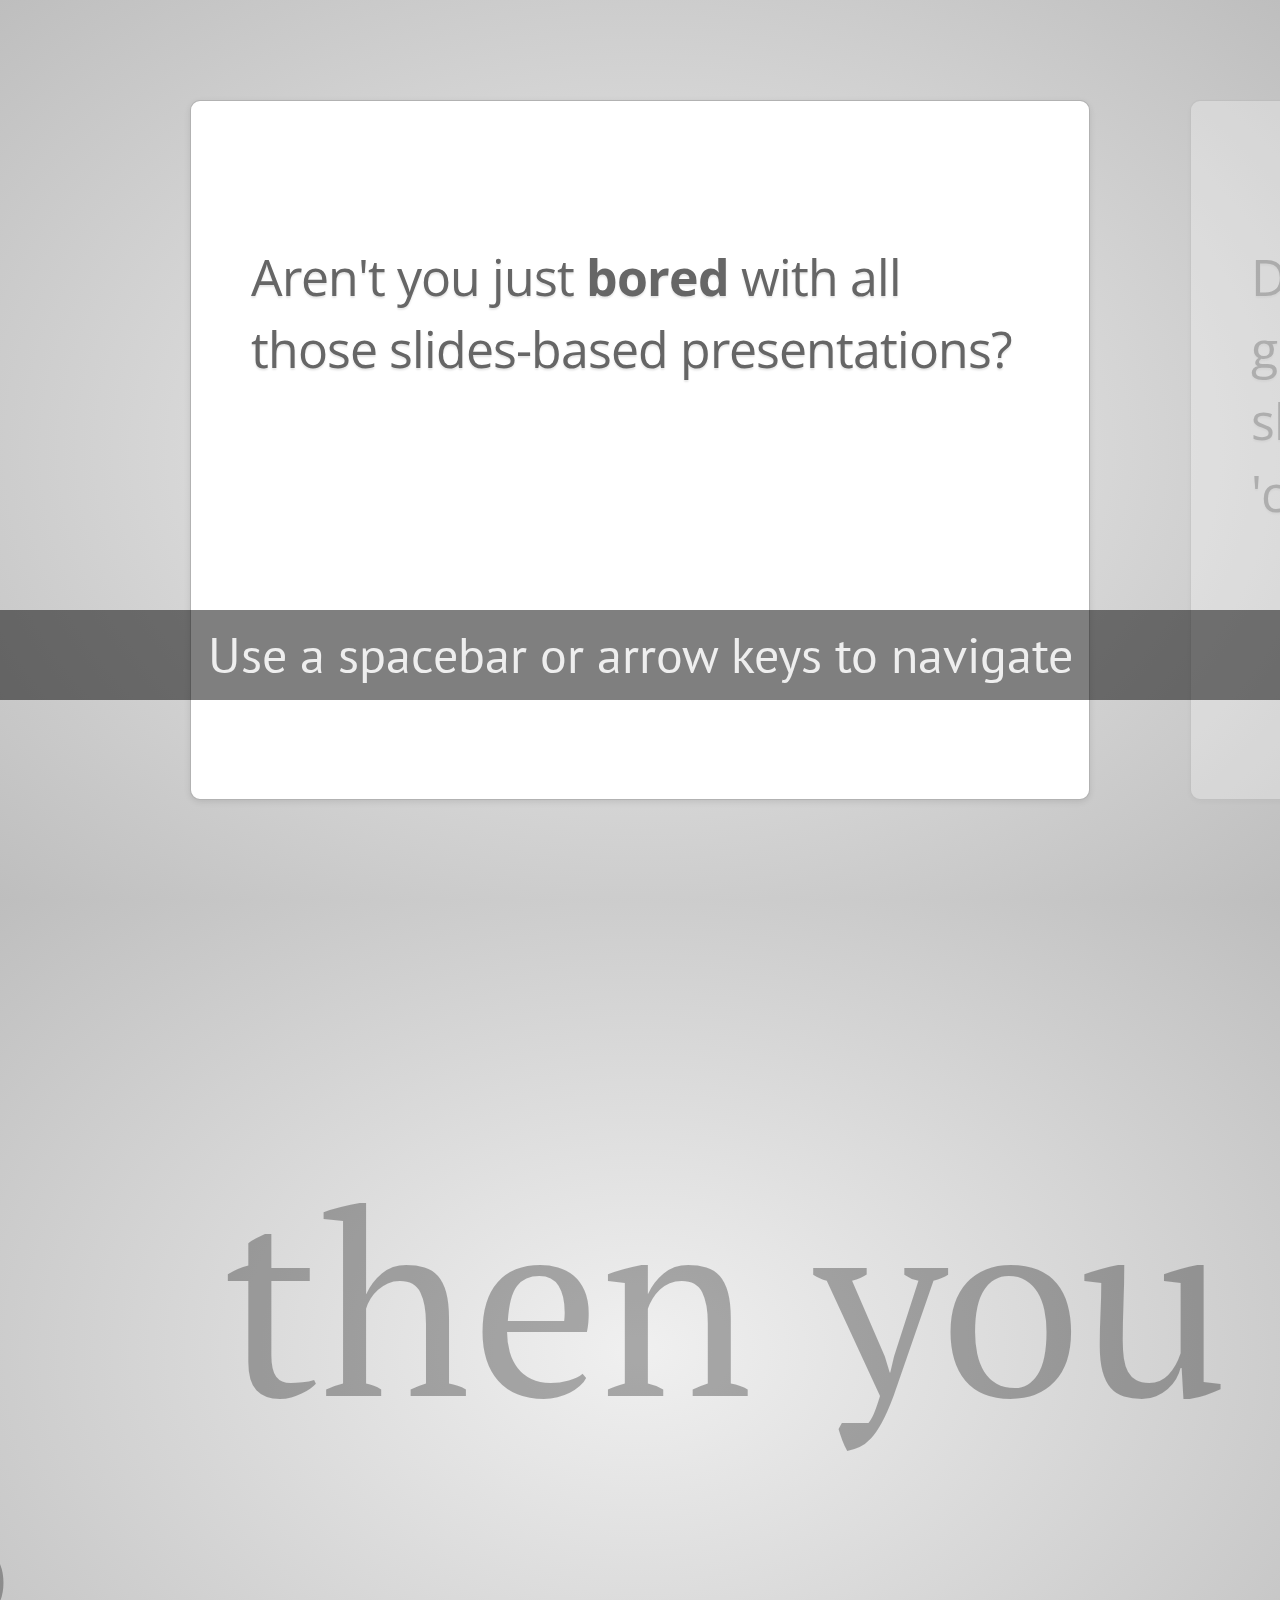
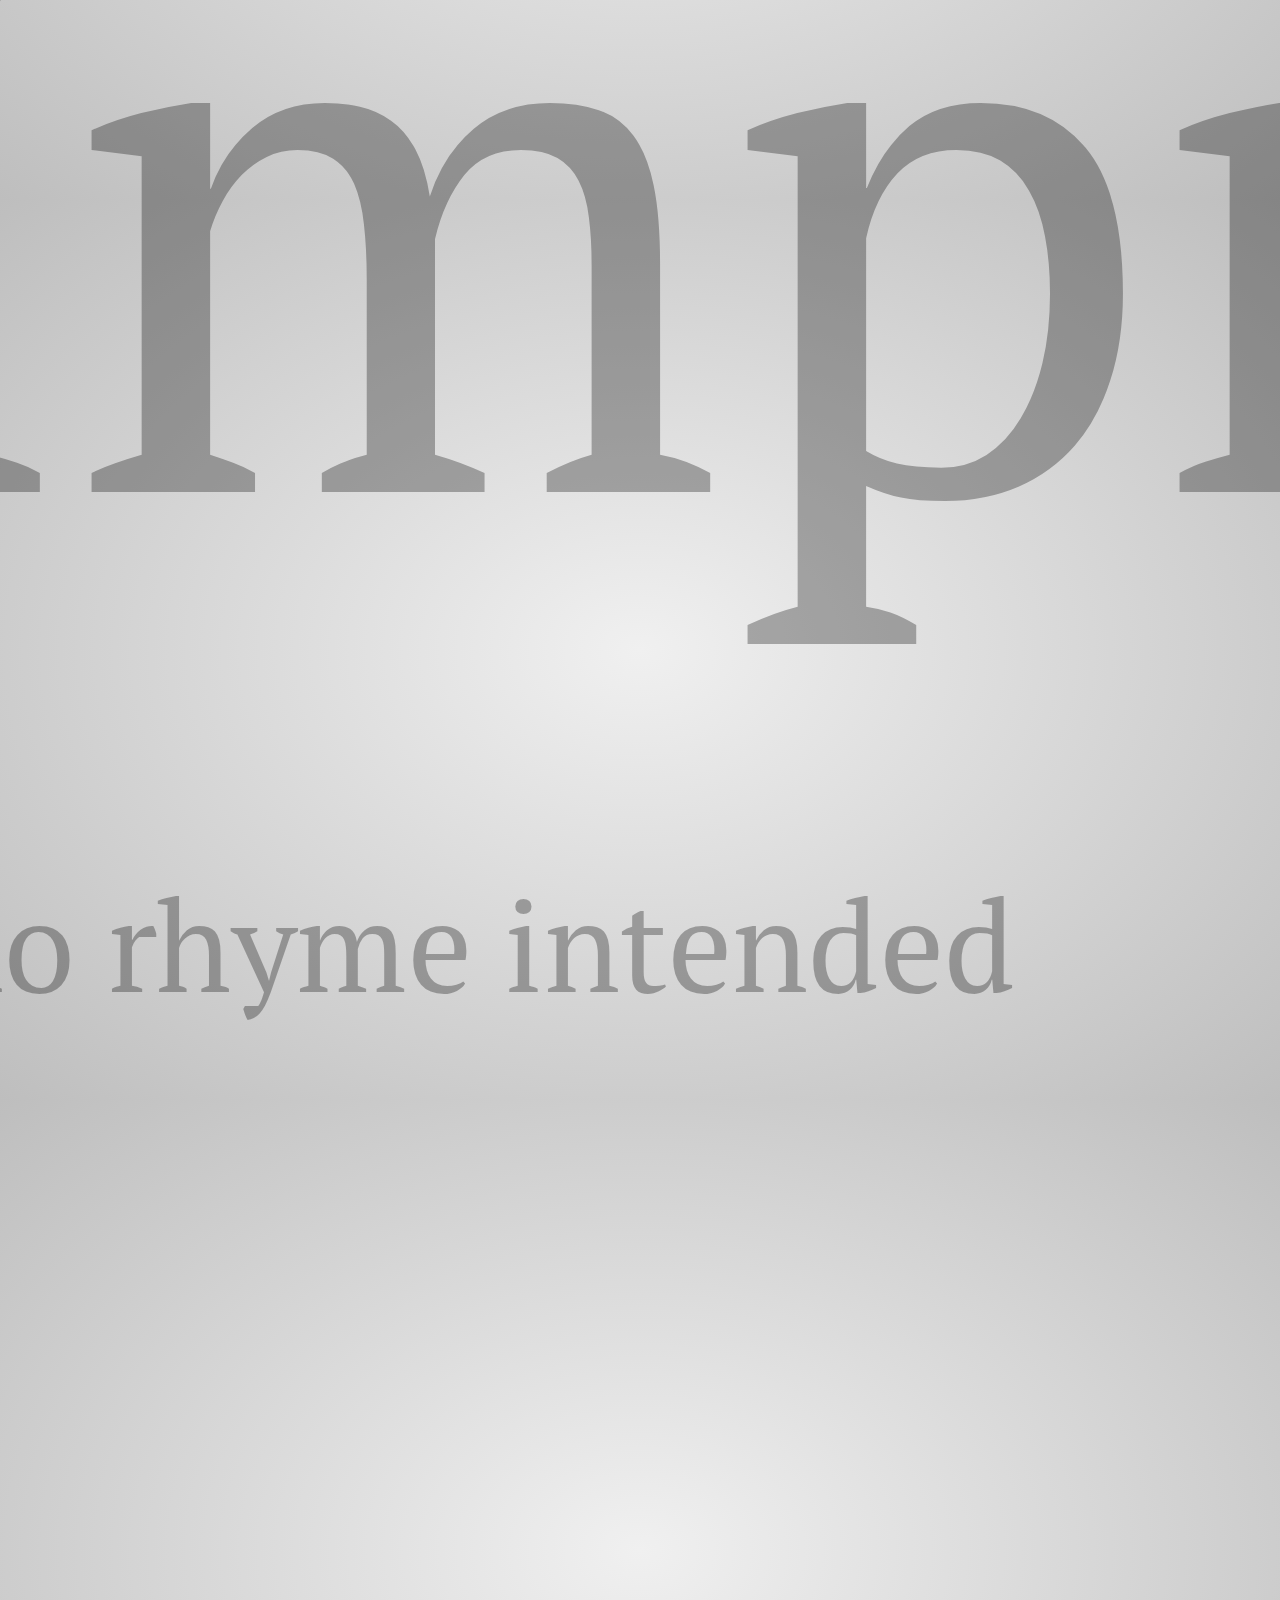
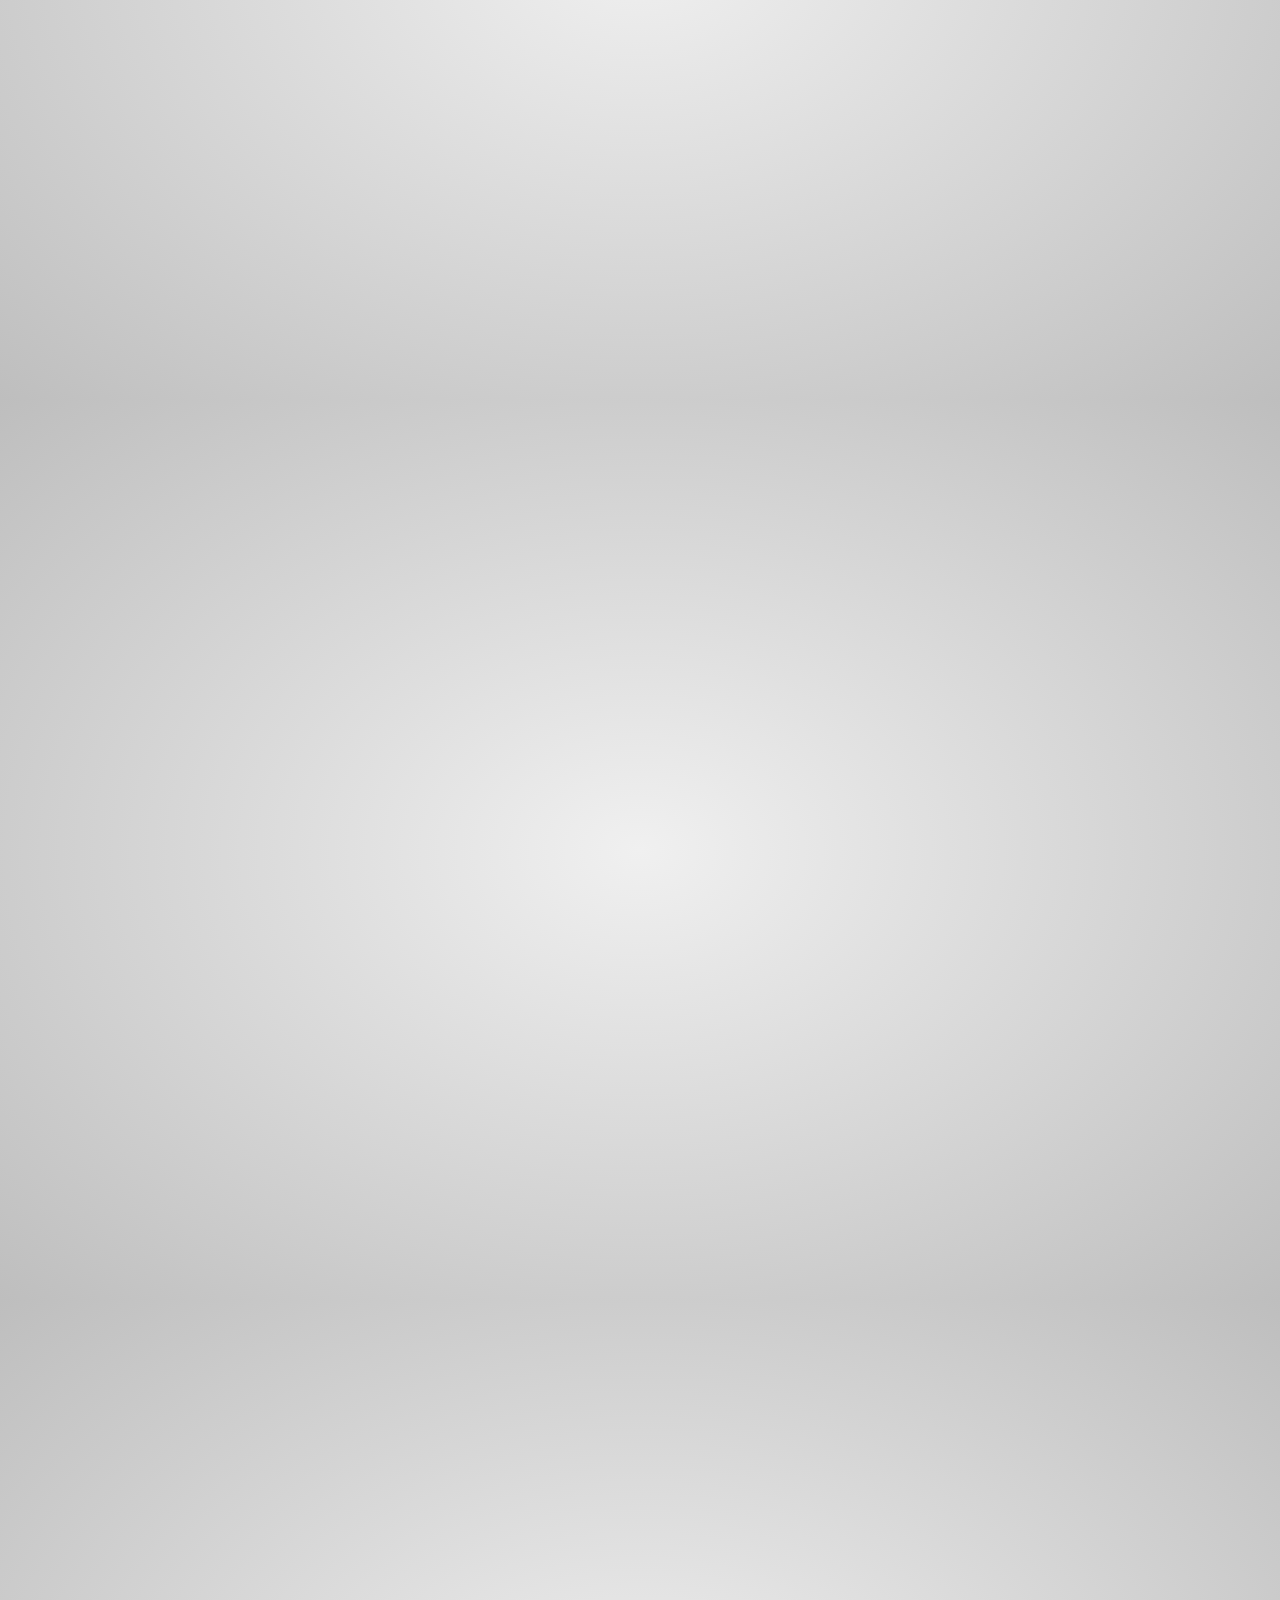
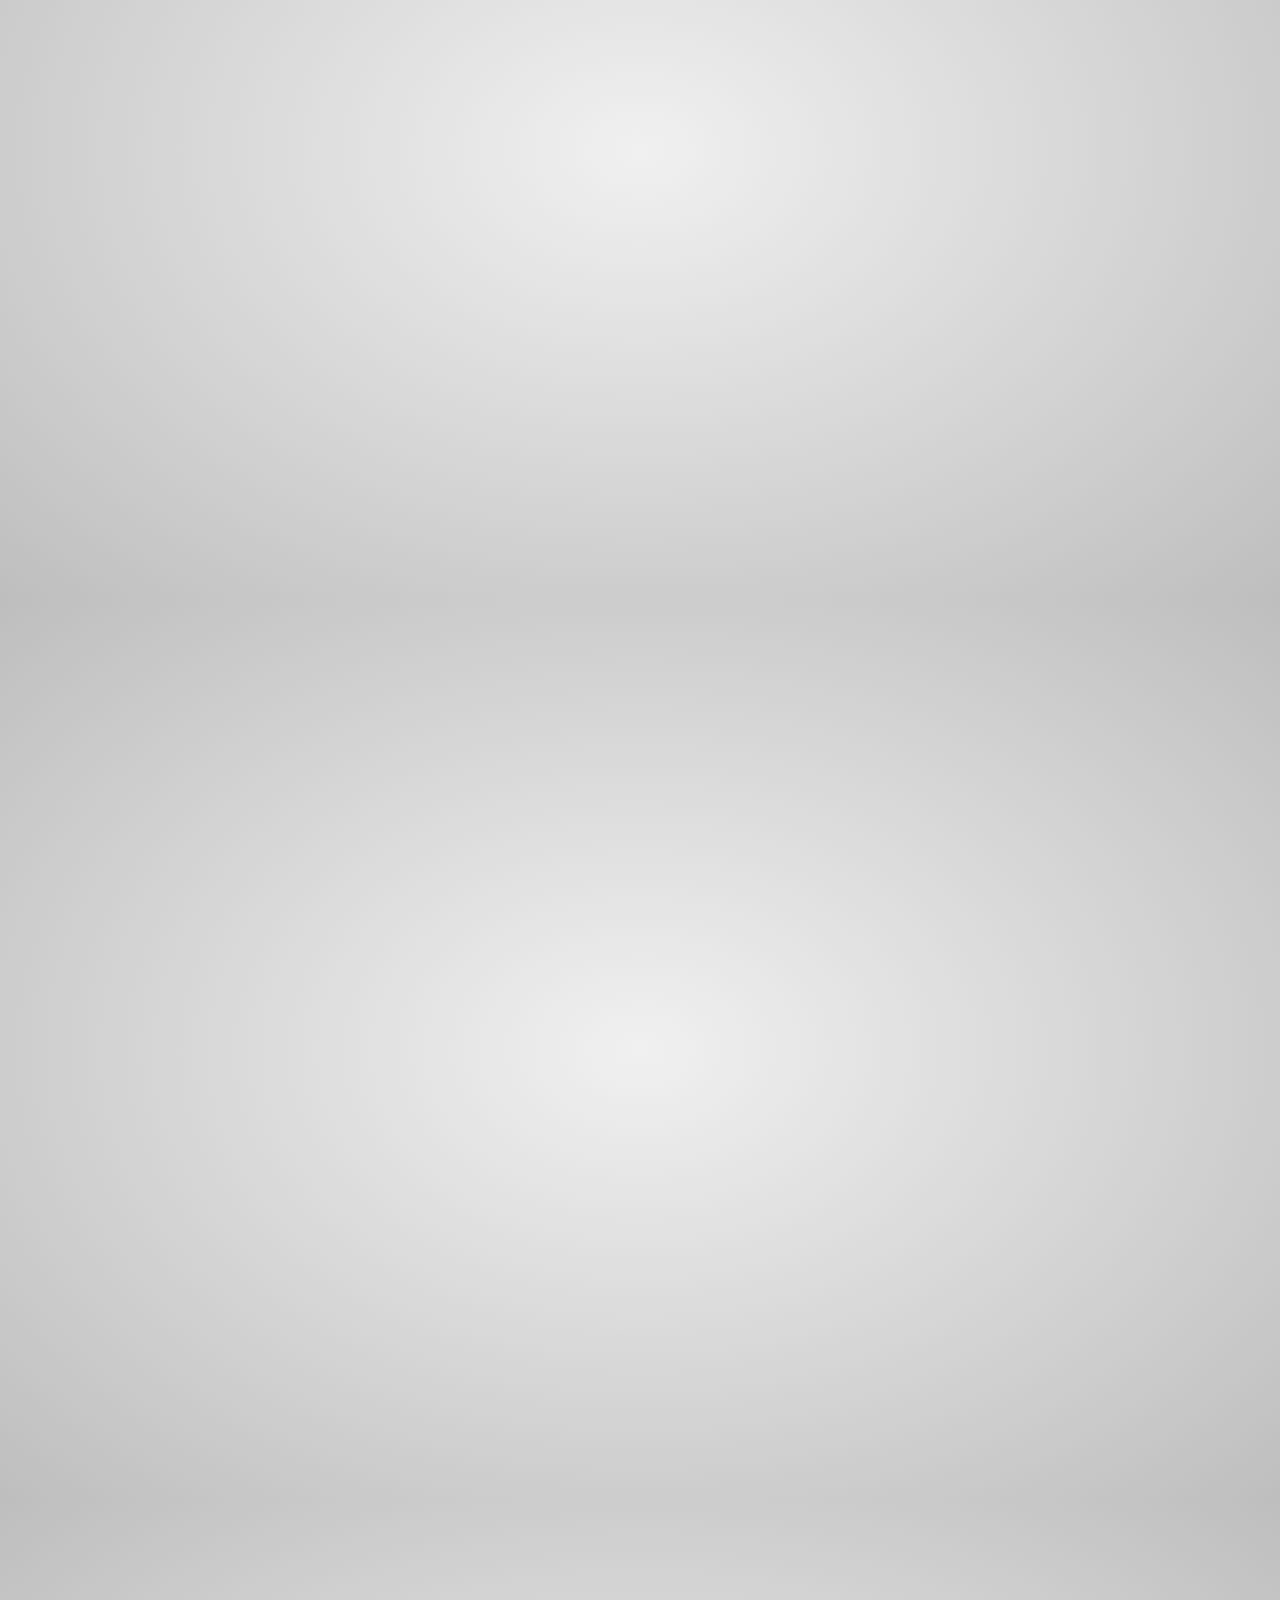
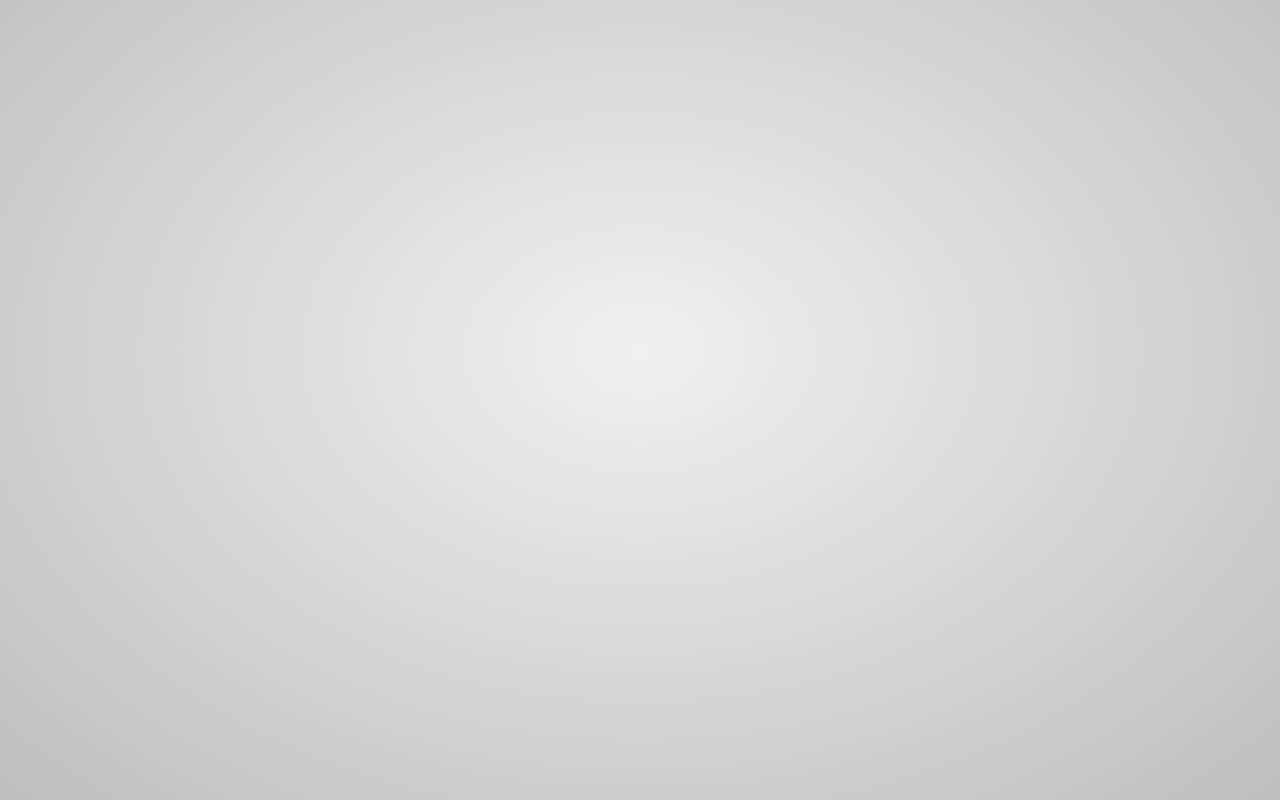
==== public/index.html @ 75410db6 "initial commit - individual projects completed and semi-identical" ====
<!DOCTYPE html>

<!--

    Welcome to the light side of the source, young padawan.

    One step closer to learn something interesting you are...

                               ____                  
                            _.' :  `._               
                        .-.'`.  ;   .'`.-.           
               __      / : ___\ ;  /___ ; \      __  
             ,'_ ""--.:__;".-.";: :".-.":__;.--"" _`,
             :' `.t""--.. '<@.`;_  ',@:` ..--""j.' `;
                  `:-.._J '-.-'L__ `-- ' L_..-;'     
                    "-.__ ;  .-"  "-.  : __.-"       
                        L ' /.------.\ ' J           
                         "-.   "--"   .-"            
                        __.l"-:_JL_;-";.__           
                     .-j/'.;  ;""""  / .'\"-.        
                   .' /:`. "-.:     .-" .';  `.      
                .-"  / ;  "-. "-..-" .-"  :    "-.   
             .+"-.  : :      "-.__.-"      ;-._   \  
             ; \  `.; ;                    : : "+. ; 
             :  ;   ; ;                    : ;  : \: 
             ;  :   ; :                    ;:   ;  : 
            : \  ;  :  ;                  : ;  /  :: 
            ;  ; :   ; :                  ;   :   ;: 
            :  :  ;  :  ;                : :  ;  : ; 
            ;\    :   ; :                ; ;     ; ; 
            : `."-;   :  ;              :  ;    /  ; 
             ;    -:   ; :              ;  : .-"   : 
             :\     \  :  ;            : \.-"      : 
              ;`.    \  ; :            ;.'_..--  / ; 
              :  "-.  "-:  ;          :/."      .'  :
               \         \ :          ;/  __        :
                \       .-`.\        /t-""  ":-+.   :
                 `.  .-"    `l    __/ /`. :  ; ; \  ;
                   \   .-" .-"-.-"  .' .'j \  /   ;/ 
                    \ / .-"   /.     .'.' ;_:'    ;  
                     :-""-.`./-.'     /    `.___.'   
                           \ `t  ._  /               
                            "-.t-._:'                

-->

<!--
    
    So you'd like to know how to use impress.js?
    
    You've made the first, very important step -- you're reading the source code.
    And that's how impress.js presentations are built -- with HTML and CSS code.
    
    Believe me, you need quite decent HTML and CSS skills to be able to use impress.js effectively.
    And what is even more important, you need to be a designer, too, because there are no default
    styles for impress.js presentations, there is no default or automatic layout for them.
    
    You need to design and build it by hand.
    
    So...
    
    Would you still like to know how to use impress.js?
    
-->

<html lang="en">
<head>
    <meta charset="utf-8" />
    <meta name="viewport" content="width=1024" />
    <meta name="apple-mobile-web-app-capable" content="yes" />
    <title>impress.js | presentation tool based on the power of CSS3 transforms and transitions in modern browsers | by Bartek Szopka @bartaz</title>
    
    <meta name="description" content="impress.js is a presentation tool based on the power of CSS3 transforms and transitions in modern browsers and inspired by the idea behind prezi.com." />
    <meta name="author" content="Bartek Szopka" />

    <link href="http://fonts.googleapis.com/css?family=Open+Sans:regular,semibold,italic,italicsemibold|PT+Sans:400,700,400italic,700italic|PT+Serif:400,700,400italic,700italic" rel="stylesheet" />

    <!--
        
        Impress.js doesn't depend on any external stylesheet. Script adds all styles it needs for
        presentation to work.
        
        This style below contains styles only for demo presentation. Browse it to see how impress.js
        classes are used to style presentation steps, or how to apply fallback styles, but I don't want
        you to use them directly in your presentation.
        
        Be creative, build your own. We don't really want all impress.js presentations to look the same,
        do we?
        
        When creating your own presentation get rid of this file. Start from scratch, it's fun!
        
    -->
    <link href="css/impress-demo.css" rel="stylesheet" />
    
    <link rel="shortcut icon" href="favicon.png" />
    <link rel="apple-touch-icon" href="apple-touch-icon.png" />
</head>

<!--
    
    Body element is used by impress.js to set some useful class names, that will allow you to detect
    the support and state of the presentation in CSS or other scripts.
    
    First very useful class name is `impress-not-supported`. This class means, that browser doesn't
    support features required by impress.js, so you should apply some fallback styles in your CSS.
    It's not necessary to add it manually on this element. If the script detects that browser is not
    good enough it will add this class, but keeping it in HTML means that users without JavaScript
    will also get fallback styles.
    
    When impress.js script detects that browser supports all required features, this class name will
    be removed.
    
    The class name on body element also depends on currently active presentation step. More details about
    it can be found later, when `hint` element is being described.
    
-->
<body class="impress-not-supported">

<!--
    For example this fallback message is only visible when there is `impress-not-supported` class on body.
-->
<div class="fallback-message">
    <p>Your browser <b>doesn't support the features required</b> by impress.js, so you are presented with a simplified version of this presentation.</p>
    <p>For the best experience please use the latest <b>Chrome</b>, <b>Safari</b> or <b>Firefox</b> browser.</p>
</div>

<!--
    
    Now that's the core element used by impress.js.
    
    That's the wrapper for your presentation steps. In this element all the impress.js magic happens.
    It doesn't have to be a `<div>`. Only `id` is important here as that's how the script find it.
    
    You probably won't need it now, but there are some configuration options that can be set on this element.
    
    To change the duration of the transition between slides use `data-transition-duration="2000"` giving it
    a number of ms. It defaults to 1000 (1s).
    
    You can also control the perspective with `data-perspective="500"` giving it a number of pixels.
    It defaults to 1000. You can set it to 0 if you don't want any 3D effects.
    If you are willing to change this value make sure you understand how CSS perspective works:
    https://developer.mozilla.org/en/CSS/perspective
    
    But as I said, you won't need it for now, so don't worry - there are some simple but interesing things
    right around the corner of this tag ;)
    
-->
<div id="impress">

    <!--
        
        Here is where interesting thing start to happen.
        
        Each step of the presentation should be an element inside the `#impress` with a class name
        of `step`. These step elements are positioned, rotated and scaled by impress.js, and
        the 'camera' shows them on each step of the presentation.
        
        Positioning information is passed through data attributes.
        
        In the example below we only specify x and y position of the step element with `data-x="-1000"`
        and `data-y="-1500` attributes. This means that **the center** of the element (yes, the center)
        will be positioned in point x = -1000px and y = -1500px of the presentation 'canvas'.
        
        It will not be rotated or scaled.
        
    -->
    <div id="bored" class="step slide" data-x="-1000" data-y="-1500">
        <q>Aren't you just <b>bored</b> with all those slides-based presentations?</q>
    </div>

    <!--
        
        The `id` attribute of the step element is used to identify it in the URL, but it's optional.
        If it is not defined, it will get a default value of `step-N` where N is a number of slide.
        
        So in the example below it'll be `step-2`.
        
        The hash part of the url when this step is active will be `#/step-2`.
        
        You can also use `#step-2` in a link, to point directly to this particular step.
        
        Please note, that while `#/step-2` (with slash) would also work in a link it's not recommended.
        Using classic `id`-based links like `#step-2` makes these links usable also in fallback mode.
        
    -->
    <div class="step slide" data-x="0" data-y="-1500">
        <q>Don't you think that presentations given <strong>in modern browsers</strong> shouldn't <strong>copy the limits</strong> of 'classic' slide decks?</q>
    </div>

    <div class="step slide" data-x="1000" data-y="-1500">
        <q>Would you like to <strong>impress your audience</strong> with <strong>stunning visualization</strong> of your talk?</q>
    </div>

    <!--
        
        This is an example of step element being scaled.
        
        Again, we use a `data-` attribute, this time it's `data-scale="4"`, so it means that this
        element will be 4 times larger than the others.
        From presentation and transitions point of view it means, that it will have to be scaled
        down (4 times) to make it back to it's correct size.
        
    -->
    <div id="title" class="step" data-x="0" data-y="0" data-scale="4">
        <span class="try">then you should try</span>
        <h1>impress.js<sup>*</sup></h1>
        <span class="footnote"><sup>*</sup> no rhyme intended</span>
    </div>

    <!--
        
        This element introduces rotation.
        
        Notation shouldn't be a surprise. We use `data-rotate="90"` attribute, meaning that this
        element should be rotated by 90 degrees clockwise.
        
    -->
    <div id="its" class="step" data-x="850" data-y="3000" data-rotate="90" data-scale="5">
        <p>It's a <strong>presentation tool</strong> <br/>
        inspired by the idea behind <a href="http://prezi.com">prezi.com</a> <br/>
        and based on the <strong>power of CSS3 transforms and transitions</strong> in modern browsers.</p>
    </div>

    <div id="big" class="step" data-x="3500" data-y="2100" data-rotate="180" data-scale="6">
        <p>visualize your <b>big</b> <span class="thoughts">thoughts</span></p>
    </div>

    <!--
        
        And now it gets really exiting! We move into third dimension!
        
        Along with `data-x` and `data-y`, you can define the position on third (Z) axis, with
        `data-z`. In the example below we use `data-z="-3000"` meaning that element should be
        positioned far away from us (by 3000px).
        
    -->
    <div id="tiny" class="step" data-x="2825" data-y="2325" data-z="-3000" data-rotate="300" data-scale="1">
        <p>and <b>tiny</b> ideas</p>
    </div>

    <!--
        
        This step here doesn't introduce anything new when it comes to data attributes, but you
        should notice in the demo that some words of this text are being animated.
        It's a very basic CSS transition that is applied to the elements when this step element is
        reached.
        
        At the very beginning of the presentation all step elements are given the class of `future`.
        It means that they haven't been visited yet.
        
        When the presentation moves to given step `future` is changed to `present` class name.
        That's how animation on this step works - text moves when the step has `present` class.
        
        Finally when the step is left the `present` class is removed from the element and `past`
        class is added.
        
        So basically every step element has one of three classes: `future`, `present` and `past`.
        Only one current step has the `present` class.
        
    -->
    <div id="ing" class="step" data-x="3500" data-y="-850" data-rotate="270" data-scale="6">
        <p>by <b class="positioning">positioning</b>, <b class="rotating">rotating</b> and <b class="scaling">scaling</b> them on an infinite canvas</p>
    </div>

    <div id="imagination" class="step" data-x="6700" data-y="-300" data-scale="6">
        <p>the only <b>limit</b> is your <b class="imagination">imagination</b></p>
    </div>

    <div id="source" class="step" data-x="6300" data-y="2000" data-rotate="20" data-scale="4">
        <p>want to know more?</p>
        <q><a href="http://github.com/bartaz/impress.js">use the source</a>, Luke!</q>
    </div>

    <div id="one-more-thing" class="step" data-x="6000" data-y="4000" data-scale="2">
        <p>one more thing...</p>
    </div>

    <!--
        
        And the last one shows full power and flexibility of impress.js.
        
        You can not only position element in 3D, but also rotate it around any axis.
        So this one here will get rotated by -40 degrees (40 degrees anticlockwise) around X axis and
        10 degrees (clockwise) around Y axis.
        
        You can of course rotate it around Z axis with `data-rotate-z` - it has exactly the same effect
        as `data-rotate` (these two are basically aliases).
        
    -->
    <div id="its-in-3d" class="step" data-x="6200" data-y="4300" data-z="-100" data-rotate-x="-40" data-rotate-y="10" data-scale="2">
        <p><span class="have">have</span> <span class="you">you</span> <span class="noticed">noticed</span> <span class="its">it's</span> <span class="in">in</span> <b>3D<sup>*</sup></b>?</p>
        <span class="footnote">* beat that, prezi ;)</span>
    </div>

    <!--
        
        So to make a summary of all the possible attributes used to position presentation steps, we have:
        
        * `data-x`, `data-y`, `data-z` -- they define the position of **the center** of step element on
            the canvas in pixels; their default value is 0;
        * `data-rotate-x`, `data-rotate-y`, 'data-rotate-z`, `data-rotate` -- they define the rotation of
            the element around given axis in degrees; their default value is 0; `data-rotate` and `data-rotate-z`
            are exactly the same;
        * `data-scale` -- defines the scale of step element; default value is 1
        
        These values are used by impress.js in CSS transformation functions, so for more information consult
        CSS transfrom docs: https://developer.mozilla.org/en/CSS/transform
        
    -->
    <div id="overview" class="step" data-x="3000" data-y="1500" data-scale="10">
    </div>

</div>

<!--
    
    Hint is not related to impress.js in any way.
    
    But it can show you how to use impress.js features in creative way.
    
    When the presentation step is shown (selected) its element gets the class of "active" and the body element
    gets the class based on active step id `impress-on-ID` (where ID is the step's id)... It may not be
    so clear because of all these "ids" in previous sentence, so for example when the first step (the one with
    the id of `bored`) is active, body element gets a class of `impress-on-bored`.
    
    This class is used by this hint below. Check CSS file to see how it's shown with delayed CSS animation when
    the first step of presentation is visible for a couple of seconds.
    
    ...
    
    And when it comes to this piece of JavaScript below ... kids, don't do this at home ;)
    It's just a quick and dirty workaround to get different hint text for touch devices.
    In a real world it should be at least placed in separate JS file ... and the touch content should be
    probably just hidden somewhere in HTML - not hard-coded in the script.
    
    Just sayin' ;)
    
-->
<div class="hint">
    <p>Use a spacebar or arrow keys to navigate</p>
</div>
<script>
if ("ontouchstart" in document.documentElement) { 
    document.querySelector(".hint").innerHTML = "<p>Tap on the left or right to navigate</p>";
}
</script>

<!--
    
    Last, but not least.
    
    To make all described above really work, you need to include impress.js in the page.
    I strongly encourage to minify it first.
    
    In here I just include full source of the script to make it more readable.
    
    You also need to call a `impress().init()` function to initialize impress.js presentation.
    And you should do it in the end of your document. Not only because it's a good practice, but also
    because it should be done when the whole document is ready.
    Of course you can wrap it in any kind of "DOM ready" event, but I was too lazy to do so ;)
    
-->
<script src="js/impress.js"></script>
<script>impress().init();</script>

<!--
    
    The `impress()` function also gives you access to the API that controls the presentation.
    
    Just store the result of the call:
    
        var api = impress();
    
    and you will get three functions you can call:
    
        `api.init()` - initializes the presentation,
        `api.next()` - moves to next step of the presentation,
        `api.prev()` - moves to previous step of the presentation,
        `api.goto( idx | id | element, [duration] )` - moves the presentation to the step given by its index number
                id or the DOM element; second parameter can be used to define duration of the transition in ms,
                but it's optional - if not provided default transition duration for the presentation will be used.
    
    You can also simply call `impress()` again to get the API, so `impress().next()` is also allowed.
    Don't worry, it wont initialize the presentation again.
    
    For some example uses of this API check the last part of the source of impress.js where the API
    is used in event handlers.
    
-->

</body>
</html>

<!--
    
    Now you know more or less everything you need to build your first impress.js presentation, but before
    you start...
    
    Oh, you've already cloned the code from GitHub?
    
    You have it open in text editor?
    
    Stop right there!
    
    That's not how you create awesome presentations. This is only a code. Implementation of the idea that
    first needs to grow in your mind.
    
    So if you want to build great presentation take a pencil and piece of paper. And turn off the computer.
    
    Sketch, draw and write. Brainstorm your ideas on a paper. Try to build a mind-map of what you'd like
    to present. It will get you closer and closer to the layout you'll build later with impress.js.
    
    Get back to the code only when you have your presentation ready on a paper. It doesn't make sense to do
    it earlier, because you'll only waste your time fighting with positioning of useless points.
    
    If you think I'm crazy, please put your hands on a book called "Presentation Zen". It's all about 
    creating awesome and engaging presentations.
    
    Think about it. 'Cause impress.js may not help you, if you have nothing interesting to say.
    
-->

<!--
    
    Are you still reading this?
    
    For real?
    
    I'm impressed! Feel free to let me know that you got that far (I'm @bartaz on Twitter), 'cause I'd like
    to congratulate you personally :)
    
    But you don't have to do it now. Take my advice and take some time off. Make yourself a cup of coffee, tea,
    or anything you like to drink. And raise a glass for me ;)
    
    Cheers!
    
-->
---- public/css/impress-demo.css ----
/*
    So you like the style of impress.js demo?
    Or maybe you are just curious how it was done?
    
    You couldn't find a better place to find out!
    
    Welcome to the stylesheet impress.js demo presentation.
    
    Please remember that it is not meant to be a part of impress.js and is
    not required by impress.js.
    I expect that anyone creating a presentation for impress.js would create
    their own set of styles.
    
    But feel free to read through it and learn how to get the most of what
    impress.js provides.
    
    And let me be your guide.
    
    Shall we begin?
*/


/* 
    We start with a good ol' reset.
    That's the one by Eric Meyer http://meyerweb.com/eric/tools/css/reset/ 
    
    You can probably argue if it is needed here, or not, but for sure it
    doesn't do any harm and gives us a fresh start.
*/

html, body, div, span, applet, object, iframe,
h1, h2, h3, h4, h5, h6, p, blockquote, pre,
a, abbr, acronym, address, big, cite, code,
del, dfn, em, img, ins, kbd, q, s, samp,
small, strike, strong, sub, sup, tt, var,
b, u, i, center,
dl, dt, dd, ol, ul, li,
fieldset, form, label, legend,
table, caption, tbody, tfoot, thead, tr, th, td,
article, aside, canvas, details, embed, 
figure, figcaption, footer, header, hgroup, 
menu, nav, output, ruby, section, summary,
time, mark, audio, video {
    margin: 0;
    padding: 0;
    border: 0;
    font-size: 100%;
    font: inherit;
    vertical-align: baseline;
}

/* HTML5 display-role reset for older browsers */
article, aside, details, figcaption, figure, 
footer, header, hgroup, menu, nav, section {
    display: block;
}
body {
    line-height: 1;
}
ol, ul {
    list-style: none;
}
blockquote, q {
    quotes: none;
}
blockquote:before, blockquote:after,
q:before, q:after {
    content: '';
    content: none;
}

table {
    border-collapse: collapse;
    border-spacing: 0;
}

/*
    Now here is when interesting things start to appear.
    
    We set up <body> styles with default font and nice gradient in the background.
    And yes, there is a lot of repetition there because of -prefixes but we don't
    want to leave anybody behind.
*/
body {
    font-family: 'PT Sans', sans-serif;
    min-height: 740px;
    
    background: rgb(215, 215, 215);
    background: -webkit-gradient(radial, 50% 50%, 0, 50% 50%, 500, from(rgb(240, 240, 240)), to(rgb(190, 190, 190)));
    background: -webkit-radial-gradient(rgb(240, 240, 240), rgb(190, 190, 190));
    background:    -moz-radial-gradient(rgb(240, 240, 240), rgb(190, 190, 190));
    background:     -ms-radial-gradient(rgb(240, 240, 240), rgb(190, 190, 190));
    background:      -o-radial-gradient(rgb(240, 240, 240), rgb(190, 190, 190));
    background:         radial-gradient(rgb(240, 240, 240), rgb(190, 190, 190));    
}

/*
    Now let's bring some text styles back ...
*/
b, strong { font-weight: bold }
i, em { font-style: italic }

/*
    ... and give links a nice look.
*/
a {
    color: inherit;
    text-decoration: none;
    padding: 0 0.1em;
    background: rgba(255,255,255,0.5);
    text-shadow: -1px -1px 2px rgba(100,100,100,0.9);
    border-radius: 0.2em;
    
    -webkit-transition: 0.5s;
    -moz-transition:    0.5s;
    -ms-transition:     0.5s;
    -o-transition:      0.5s;
    transition:         0.5s;
}

a:hover,
a:focus {
    background: rgba(255,255,255,1);
    text-shadow: -1px -1px 2px rgba(100,100,100,0.5);
}

/*
    Because the main point behind the impress.js demo is to demo impress.js
    we display a fallback message for users with browsers that don't support
    all the features required by it.
    
    All of the content will be still fully accessible for them, but I want
    them to know that they are missing something - that's what the demo is
    about, isn't it?
    
    And then we hide the message, when support is detected in the browser.
*/

.fallback-message {
    font-family: sans-serif;
    line-height: 1.3;
    
    width: 780px;
    padding: 10px 10px 0;
    margin: 20px auto;

    border: 1px solid #E4C652;
    border-radius: 10px;
    background: #EEDC94;
}

.fallback-message p {
    margin-bottom: 10px;
}

.impress-supported .fallback-message {
    display: none;
}

/*
    Now let's style the presentation steps.
    
    We start with basics to make sure it displays correctly in everywhere ...
*/

.step {
    position: relative;
    width: 900px;
    padding: 40px;
    margin: 20px auto;

    -webkit-box-sizing: border-box;
    -moz-box-sizing:    border-box;
    -ms-box-sizing:     border-box;
    -o-box-sizing:      border-box;
    box-sizing:         border-box;

    font-family: 'PT Serif', georgia, serif;
    font-size: 48px;
    line-height: 1.5;
}

/*
    ... and we enhance the styles for impress.js.
    
    Basically we remove the margin and make inactive steps a little bit transparent.
*/
.impress-enabled .step {
    margin: 0;
    opacity: 0.3;

    -webkit-transition: opacity 1s;
    -moz-transition:    opacity 1s;
    -ms-transition:     opacity 1s;
    -o-transition:      opacity 1s;
    transition:         opacity 1s;
}

.impress-enabled .step.active { opacity: 1 }

/*
    These 'slide' step styles were heavily inspired by HTML5 Slides:
    http://html5slides.googlecode.com/svn/trunk/styles.css
    
    ;)
    
    They cover everything what you see on first three steps of the demo.
*/
.slide {
    display: block;

    width: 900px;
    height: 700px;
    padding: 40px 60px;

    background-color: white;
    border: 1px solid rgba(0, 0, 0, .3);
    border-radius: 10px;
    box-shadow: 0 2px 6px rgba(0, 0, 0, .1);

    color: rgb(102, 102, 102);
    text-shadow: 0 2px 2px rgba(0, 0, 0, .1);

    font-family: 'Open Sans', Arial, sans-serif;
    font-size: 30px;
    line-height: 36px;
    letter-spacing: -1px;
}

.slide q {
    display: block;
    font-size: 50px;
    line-height: 72px;

    margin-top: 100px;
}

.slide q strong {
    white-space: nowrap;
}

/*
    And now we start to style each step separately.
    
    I agree that this may be not the most efficient, object-oriented and
    scalable way of styling, but most of steps have quite a custom look
    and typography tricks here and there, so they had to be styles separately.

    First is the title step with a big <h1> (no room for padding) and some
    3D positioning along Z axis.
*/

#title {
    padding: 0;
}

#title .try {
    font-size: 64px;
    position: absolute;
    top: -0.5em;
    left: 1.5em;
    
    -webkit-transform: translateZ(20px);
    -moz-transform:    translateZ(20px);
    -ms-transform:     translateZ(20px);
    -o-transform:      translateZ(20px);
    transform:         translateZ(20px);
}

#title h1 {
    font-size: 190px;
    
    -webkit-transform: translateZ(50px);
    -moz-transform:    translateZ(50px);
    -ms-transform:     translateZ(50px);
    -o-transform:      translateZ(50px);
    transform:         translateZ(50px);
}

#title .footnote {
    font-size: 32px;
}

/*
    Second step is nothing special, just a text with a link, so it doesn't need
    any special styling.
    
    Let's move to 'big thoughts' with centered text and custom font sizes.
*/
#big {
    width: 600px;
    text-align: center;
    font-size: 60px;
    line-height: 1;
}

#big b {
    display: block;
    font-size: 250px;
    line-height: 250px;
}

#big .thoughts {
    font-size: 90px;
    line-height: 150px;
}

/*
    'Tiny ideas' just need some tiny styling.
*/
#tiny {
    width: 500px;
    text-align: center;
}

/*
    This step has some animated text ...
*/
#ing { width: 500px }

/*
    ... so we define display to `inline-block` to enable transforms and
    transition duration to 0.5s ...
*/
#ing b {
    display: inline-block;
    -webkit-transition: 0.5s;
    -moz-transition:    0.5s;
    -ms-transition:     0.5s;
    -o-transition:      0.5s;
    transition:         0.5s;
}

/*
    ... and we want 'positioning` word to move up a bit when the step gets
    `present` class ...
*/
#ing.present .positioning {
    -webkit-transform: translateY(-10px);
    -moz-transform:    translateY(-10px);
    -ms-transform:     translateY(-10px);
    -o-transform:      translateY(-10px);
    transform:         translateY(-10px);
}

/*
    ... 'rotating' to rotate quater of a second later ...
*/
#ing.present .rotating {
    -webkit-transform: rotate(-10deg);
    -moz-transform:    rotate(-10deg);
    -ms-transform:     rotate(-10deg);
    -o-transform:      rotate(-10deg);
    transform:         rotate(-10deg);

    -webkit-transition-delay: 0.25s;
    -moz-transition-delay:    0.25s;
    -ms-transition-delay:     0.25s;
    -o-transition-delay:      0.25s;
    transition-delay:         0.25s;
}

/*
    ... and 'scaling' to scale down after another quater of a second.
*/
#ing.present .scaling {
    -webkit-transform: scale(0.7);
    -moz-transform:    scale(0.7);
    -ms-transform:     scale(0.7);
    -o-transform:      scale(0.7);
    transform:         scale(0.7);

    -webkit-transition-delay: 0.5s;
    -moz-transition-delay:    0.5s;
    -ms-transition-delay:     0.5s;
    -o-transition-delay:      0.5s;
    transition-delay:         0.5s;
}

/*
    The 'imagination' step is again some boring font-sizing.
*/

#imagination {
    width: 600px;
}

#imagination .imagination {
    font-size: 78px;
}

/*
    There is nothing really special about 'use the source, Luke' step, too,
    except maybe of the Yoda background.
    
    As you can see below I've 'hard-coded' it in data URL.
    That's not the best way to serve images, but because that's just this one
    I decided it will be OK to have it this way.
    
    Just make sure you don't blindly copy this approach.
*/
#source {
    width: 700px;
    padding-bottom: 300px;
    
    /* Yoda Icon :: Pixel Art from Star Wars http://www.pixeljoint.com/pixelart/1423.htm */
    background-image: url([data-uri]);
    background-position: bottom right;
    background-repeat: no-repeat;
}

#source q {
    font-size: 60px;
}

/*
    And the "it's in 3D" step again brings some 3D typography - just for fun.
    
    Because we want to position <span> elements in 3D we set transform-style to
    `preserve-3d` on the paragraph.
    It is not needed by webkit browsers, but it is in Firefox. It's hard to say
    which behaviour is correct as 3D transforms spec is not very clear about it.
*/
#its-in-3d p {
    -webkit-transform-style: preserve-3d;
    -moz-transform-style:    preserve-3d; /* Y U need this Firefox?! */
    -ms-transform-style:     preserve-3d;
    -o-transform-style:      preserve-3d;
    transform-style:         preserve-3d;
}

/*
    Below we position each word separately along Z axis and we want it to transition
    to default position in 0.5s when the step gets `present` class.
    
    Quite a simple idea, but lot's of styles and prefixes.
*/
#its-in-3d span,
#its-in-3d b {
    display: inline-block;
    -webkit-transform: translateZ(40px);
    -moz-transform:    translateZ(40px);
    -ms-transform:     translateZ(40px);
    -o-transform:      translateZ(40px);
     transform:        translateZ(40px);
            
    -webkit-transition: 0.5s;
    -moz-transition:    0.5s;
    -ms-transition:     0.5s;
    -o-transition:      0.5s;
    transition:         0.5s;
}

#its-in-3d .have {
    -webkit-transform: translateZ(-40px);
    -moz-transform:    translateZ(-40px);
    -ms-transform:     translateZ(-40px);
    -o-transform:      translateZ(-40px);
    transform:         translateZ(-40px);
}

#its-in-3d .you {
    -webkit-transform: translateZ(20px);
    -moz-transform:    translateZ(20px);
    -ms-transform:     translateZ(20px);
    -o-transform:      translateZ(20px);
    transform:         translateZ(20px);
}

#its-in-3d .noticed {
    -webkit-transform: translateZ(-40px);
    -moz-transform:    translateZ(-40px);
    -ms-transform:     translateZ(-40px);
    -o-transform:      translateZ(-40px);
    transform:         translateZ(-40px);
}

#its-in-3d .its {
    -webkit-transform: translateZ(60px);
    -moz-transform:    translateZ(60px);
    -ms-transform:     translateZ(60px);
    -o-transform:      translateZ(60px);
    transform:         translateZ(60px);
}

#its-in-3d .in {
    -webkit-transform: translateZ(-10px);
    -moz-transform:    translateZ(-10px);
    -ms-transform:     translateZ(-10px);
    -o-transform:      translateZ(-10px);
    transform:         translateZ(-10px);
}

#its-in-3d .footnote {
    font-size: 32px;

    -webkit-transform: translateZ(-10px);
    -moz-transform:    translateZ(-10px);
    -ms-transform:     translateZ(-10px);
    -o-transform:      translateZ(-10px);
    transform:         translateZ(-10px);
}

#its-in-3d.present span,
#its-in-3d.present b {
    -webkit-transform: translateZ(0px);
    -moz-transform:    translateZ(0px);
    -ms-transform:     translateZ(0px);
    -o-transform:      translateZ(0px);
    transform:         translateZ(0px);
}

/*
    The last step is an overview.
    There is no content in it, so we make sure it's not visible because we want
    to be able to click on other steps.

*/
#overview { display: none }

/*
    We also make other steps visible and give them a pointer cursor using the
    `impress-on-` class.
*/
.impress-on-overview .step {
    opacity: 1;
    cursor: pointer;
}


/*
    Now, when we have all the steps styled let's give users a hint how to navigate
    around the presentation.
    
    The best way to do this would be to use JavaScript, show a delayed hint for a
    first time users, then hide it and store a status in cookie or localStorage...
    
    But I wanted to have some CSS fun and avoid additional scripting...
    
    Let me explain it first, so maybe the transition magic will be more readable
    when you read the code.
    
    First of all I wanted the hint to appear only when user is idle for a while.
    You can't detect the 'idle' state in CSS, but I delayed a appearing of the
    hint by 5s using transition-delay.
    
    You also can't detect in CSS if the user is a first-time visitor, so I had to
    make an assumption that I'll only show the hint on the first step. And when
    the step is changed hide the hint, because I can assume that user already
    knows how to navigate.
    
    To summarize it - hint is shown when the user is on the first step for longer
    than 5 seconds.
    
    The other problem I had was caused by the fact that I wanted the hint to fade
    in and out. It can be easily achieved by transitioning the opacity property.
    But that also meant that the hint was always on the screen, even if totally 
    transparent. It covered part of the screen and you couldn't correctly clicked
    through it.
    Unfortunately you cannot transition between display `block` and `none` in pure
    CSS, so I needed a way to not only fade out the hint but also move it out of
    the screen.
    
    I solved this problem by positioning the hint below the bottom of the screen
    with CSS transform and moving it up to show it. But I also didn't want this move
    to be visible. I wanted the hint only to fade in and out visually, so I delayed
    the fade in transition, so it starts when the hint is already in its correct
    position on the screen.
    
    I know, it sounds complicated ... maybe it would be easier with the code?
*/

.hint {
    /*
        We hide the hint until presentation is started and from browsers not supporting
        impress.js, as they will have a linear scrollable view ...
    */
    display: none;
    
    /*
        ... and give it some fixed position and nice styles.
    */
    position: fixed;
    left: 0;
    right: 0;
    bottom: 200px;
    
    background: rgba(0,0,0,0.5);
    color: #EEE;
    text-align: center;
    
    font-size: 50px;
    padding: 20px;
    
    z-index: 100;
    
    /*
        By default we don't want the hint to be visible, so we make it transparent ...
    */
    opacity: 0;
    
    /*
        ... and position it below the bottom of the screen (relative to it's fixed position)
    */
    -webkit-transform: translateY(400px);
    -moz-transform:    translateY(400px);
    -ms-transform:     translateY(400px);
    -o-transform:      translateY(400px);
    transform:         translateY(400px);

    /*
        Now let's imagine that the hint is visible and we want to fade it out and move out
        of the screen.
        
        So we define the transition on the opacity property with 1s duration and another
        transition on transform property delayed by 1s so it will happen after the fade out
        on opacity finished.
        
        This way user will not see the hint moving down.
    */
    -webkit-transition: opacity 1s, -webkit-transform 0.5s 1s;
    -moz-transition:    opacity 1s,    -moz-transform 0.5s 1s;
    -ms-transition:     opacity 1s,     -ms-transform 0.5s 1s;
    -o-transition:      opacity 1s,      -o-transform 0.5s 1s;
    transition:         opacity 1s,         transform 0.5s 1s;
}

/*
    Now we 'enable' the hint when presentation is initialized ...
*/
.impress-enabled .hint { display: block }

/*
    ... and we will show it when the first step (with id 'bored') is active.
*/
.impress-on-bored .hint {
    /*
        We remove the transparency and position the hint in its default fixed
        position.
    */
    opacity: 1;
    
    -webkit-transform: translateY(0px);
    -moz-transform:    translateY(0px);
    -ms-transform:     translateY(0px);
    -o-transform:      translateY(0px);
    transform:         translateY(0px);
    
    /*
        Now for fade in transition we have the oposite situation from the one
        above.
        
        First after 4.5s delay we animate the transform property to move the hint
        into its correct position and after that we fade it in with opacity 
        transition.
    */
    -webkit-transition: opacity 1s 5s, -webkit-transform 0.5s 4.5s;
    -moz-transition:    opacity 1s 5s,    -moz-transform 0.5s 4.5s;
    -ms-transition:     opacity 1s 5s,     -ms-transform 0.5s 4.5s;
    -o-transition:      opacity 1s 5s,      -o-transform 0.5s 4.5s;
    transition:         opacity 1s 5s,         transform 0.5s 4.5s;
}

/*
    And as the last thing there is a workaround for quite strange bug.
    It happens a lot in Chrome. I don't remember if I've seen it in Firefox.
    
    Sometimes the element positioned in 3D (especially when it's moved back
    along Z axis) is not clickable, because it falls 'behind' the <body>
    element.
    
    To prevent this, I decided to make <body> non clickable by setting 
    pointer-events property to `none` value.
    Value if this property is inherited, so to make everything else clickable
    I bring it back on the #impress element.
    
    If you want to know more about `pointer-events` here are some docs:
    https://developer.mozilla.org/en/CSS/pointer-events
    
    There is one very important thing to notice about this workaround - it makes
    everything 'unclickable' except what's in #impress element.
    
    So use it wisely ... or don't use at all.
*/
.impress-enabled          { pointer-events: none }
.impress-enabled #impress { pointer-events: auto }

/*
    There is one funny thing I just realized.
    
    Thanks to this workaround above everything except #impress element is invisible
    for click events. That means that the hint element is also not clickable.
    So basically all of this transforms and delayed transitions trickery was probably
    not needed at all...
    
    But it was fun to learn about it, wasn't it?
*/

/*
    That's all I have for you in this file.
    Thanks for reading. I hope you enjoyed it at least as much as I enjoyed writing it
    for you.
*/
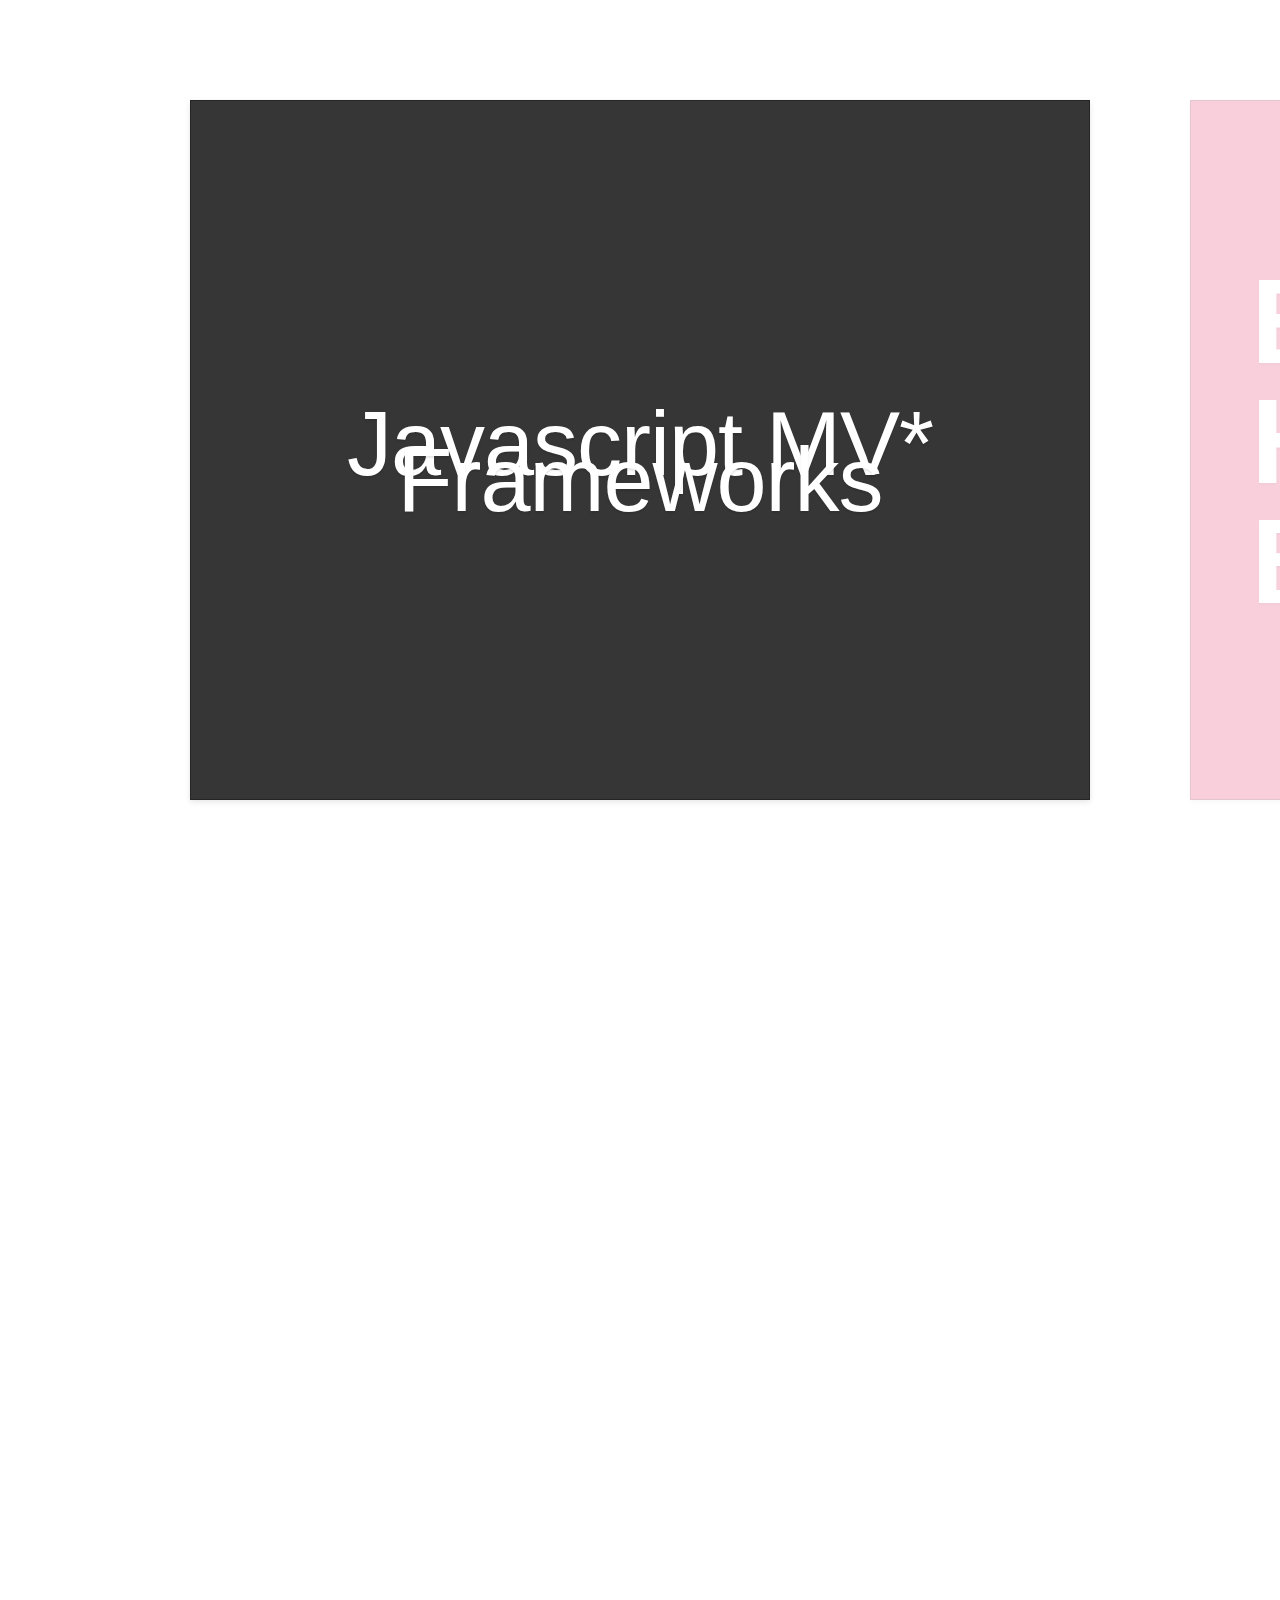
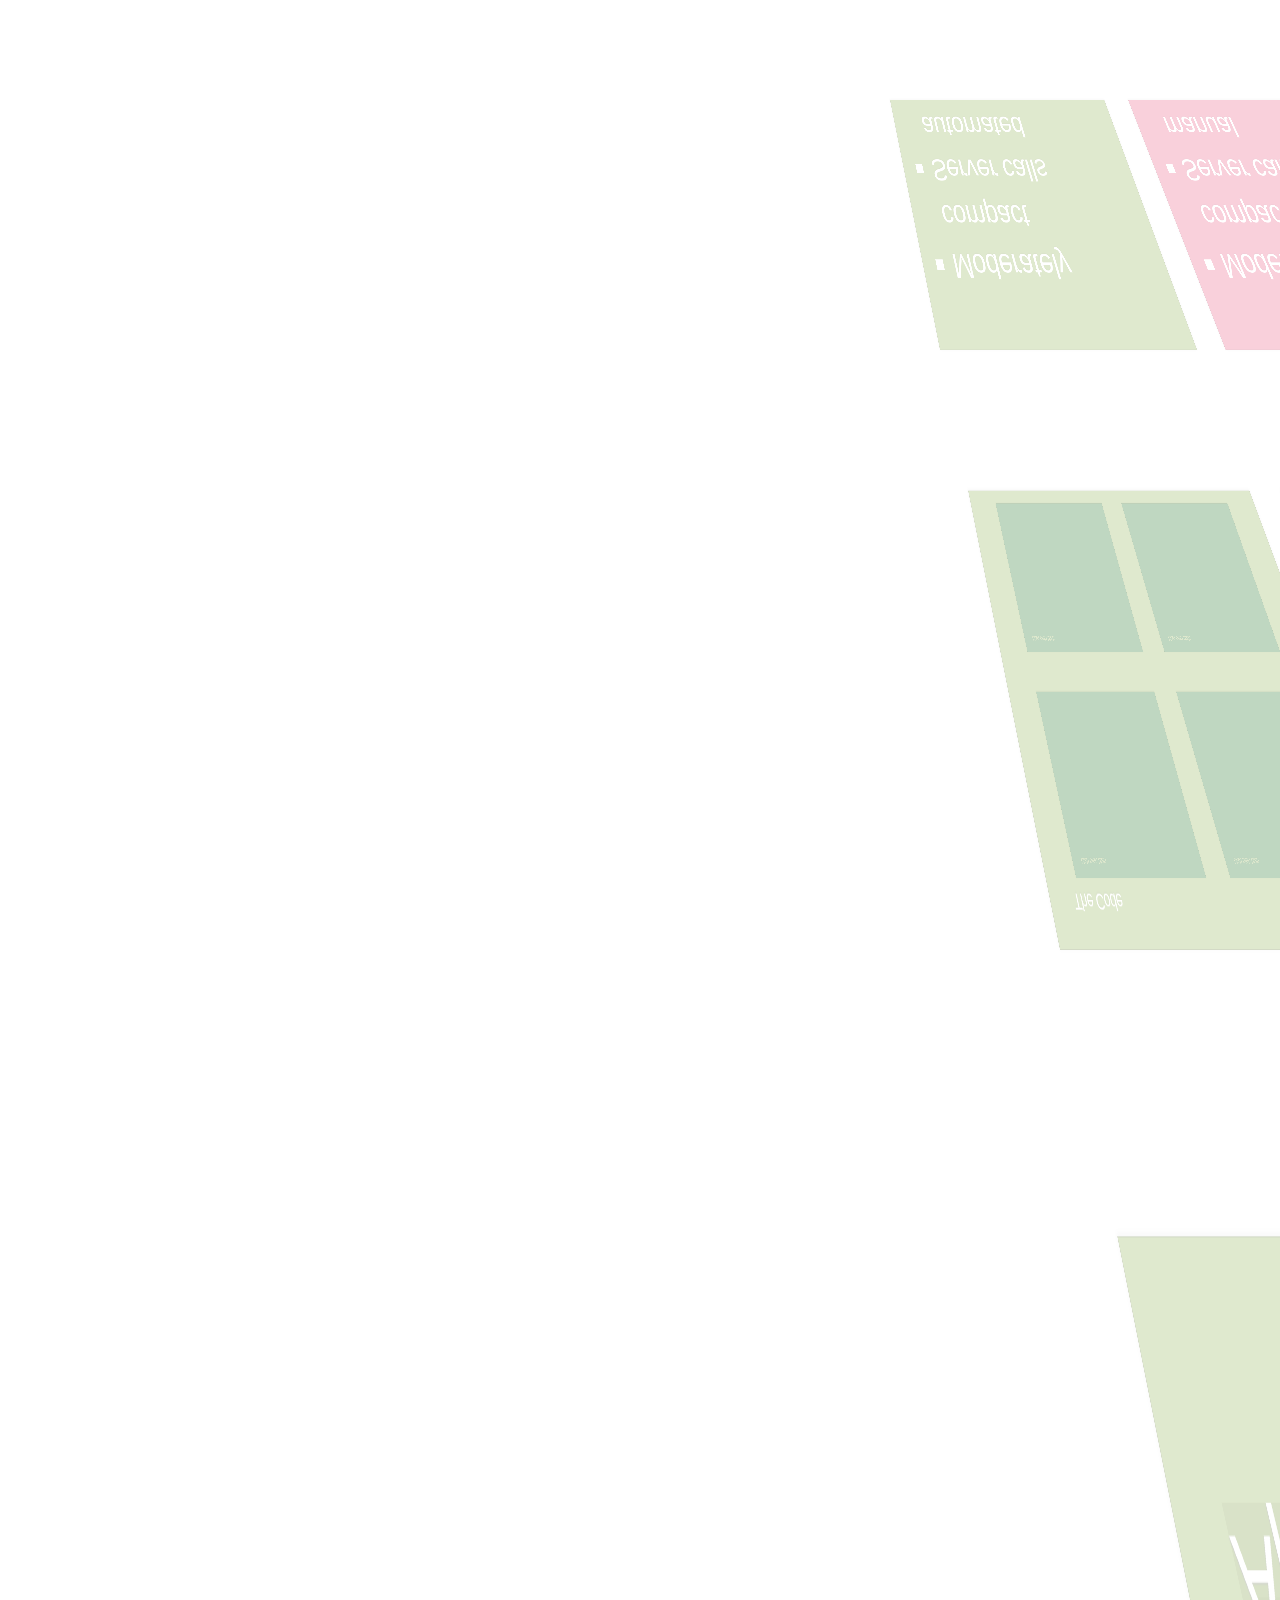
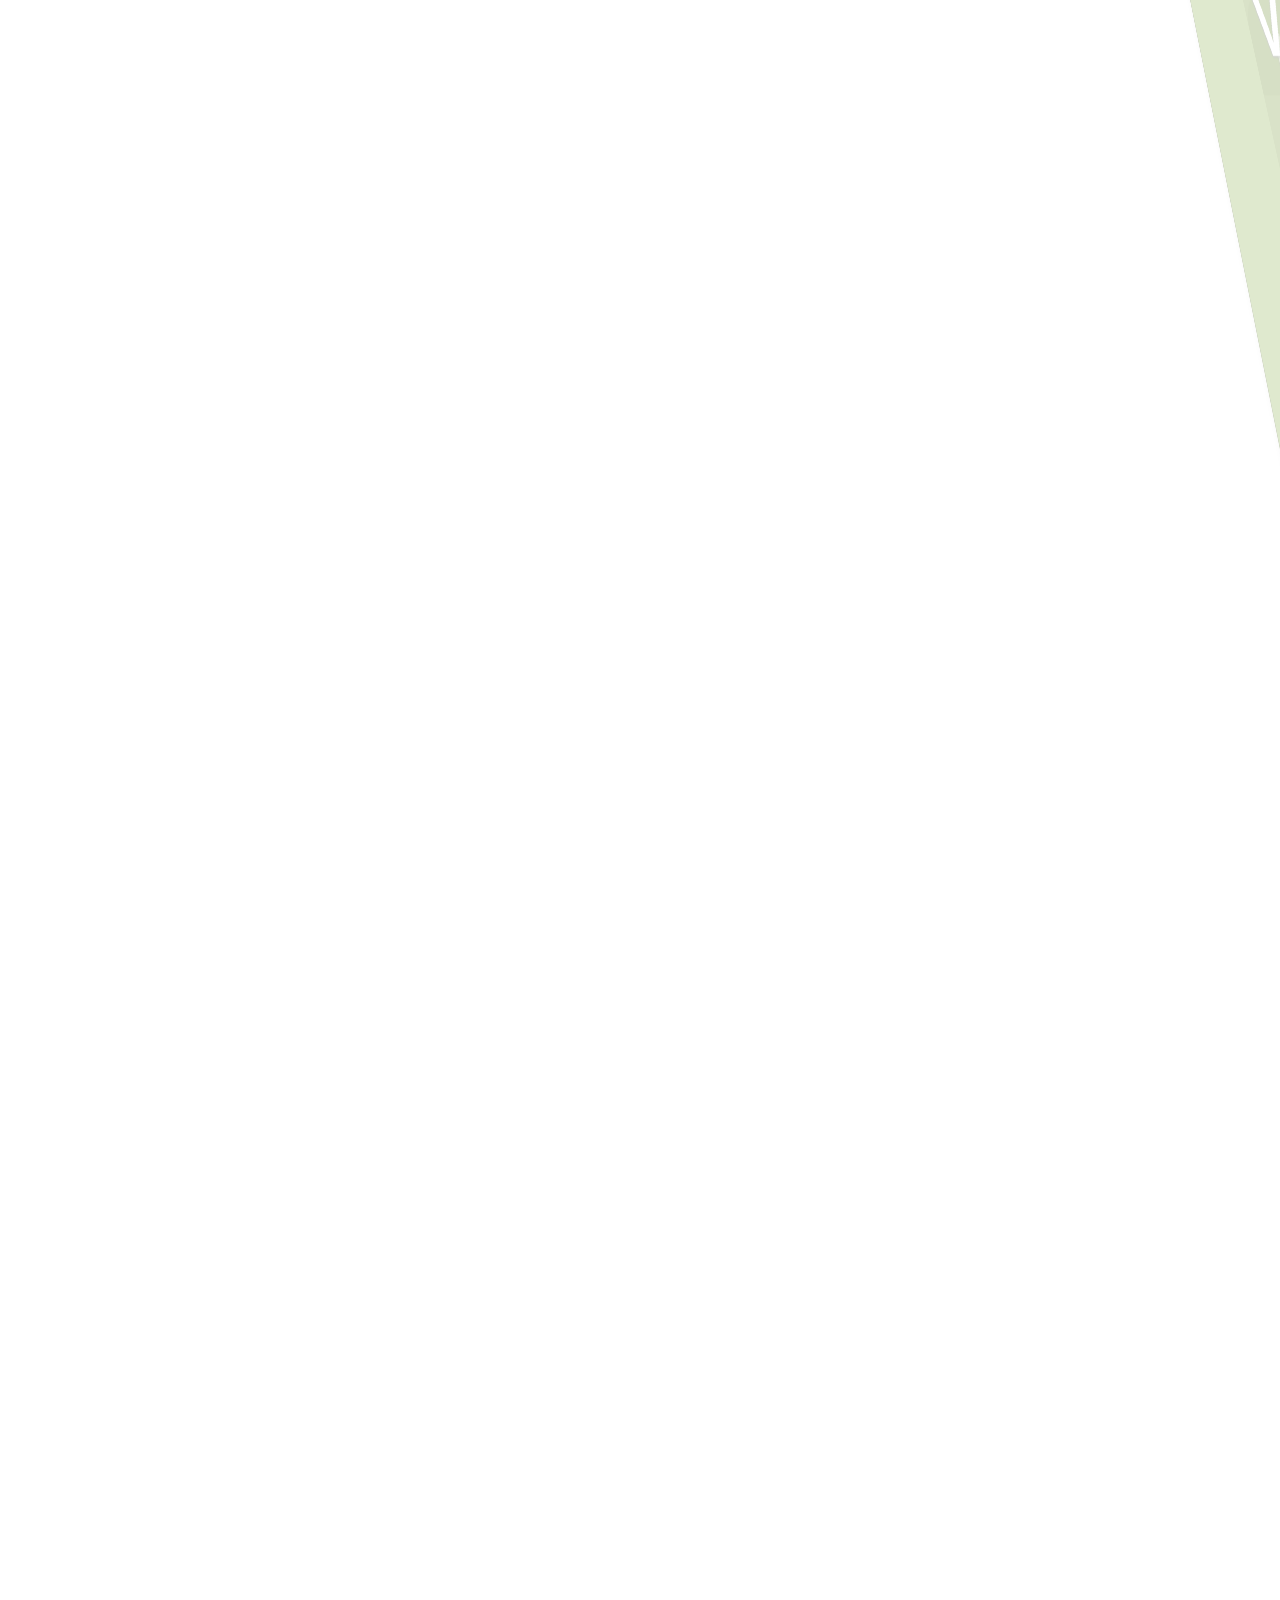
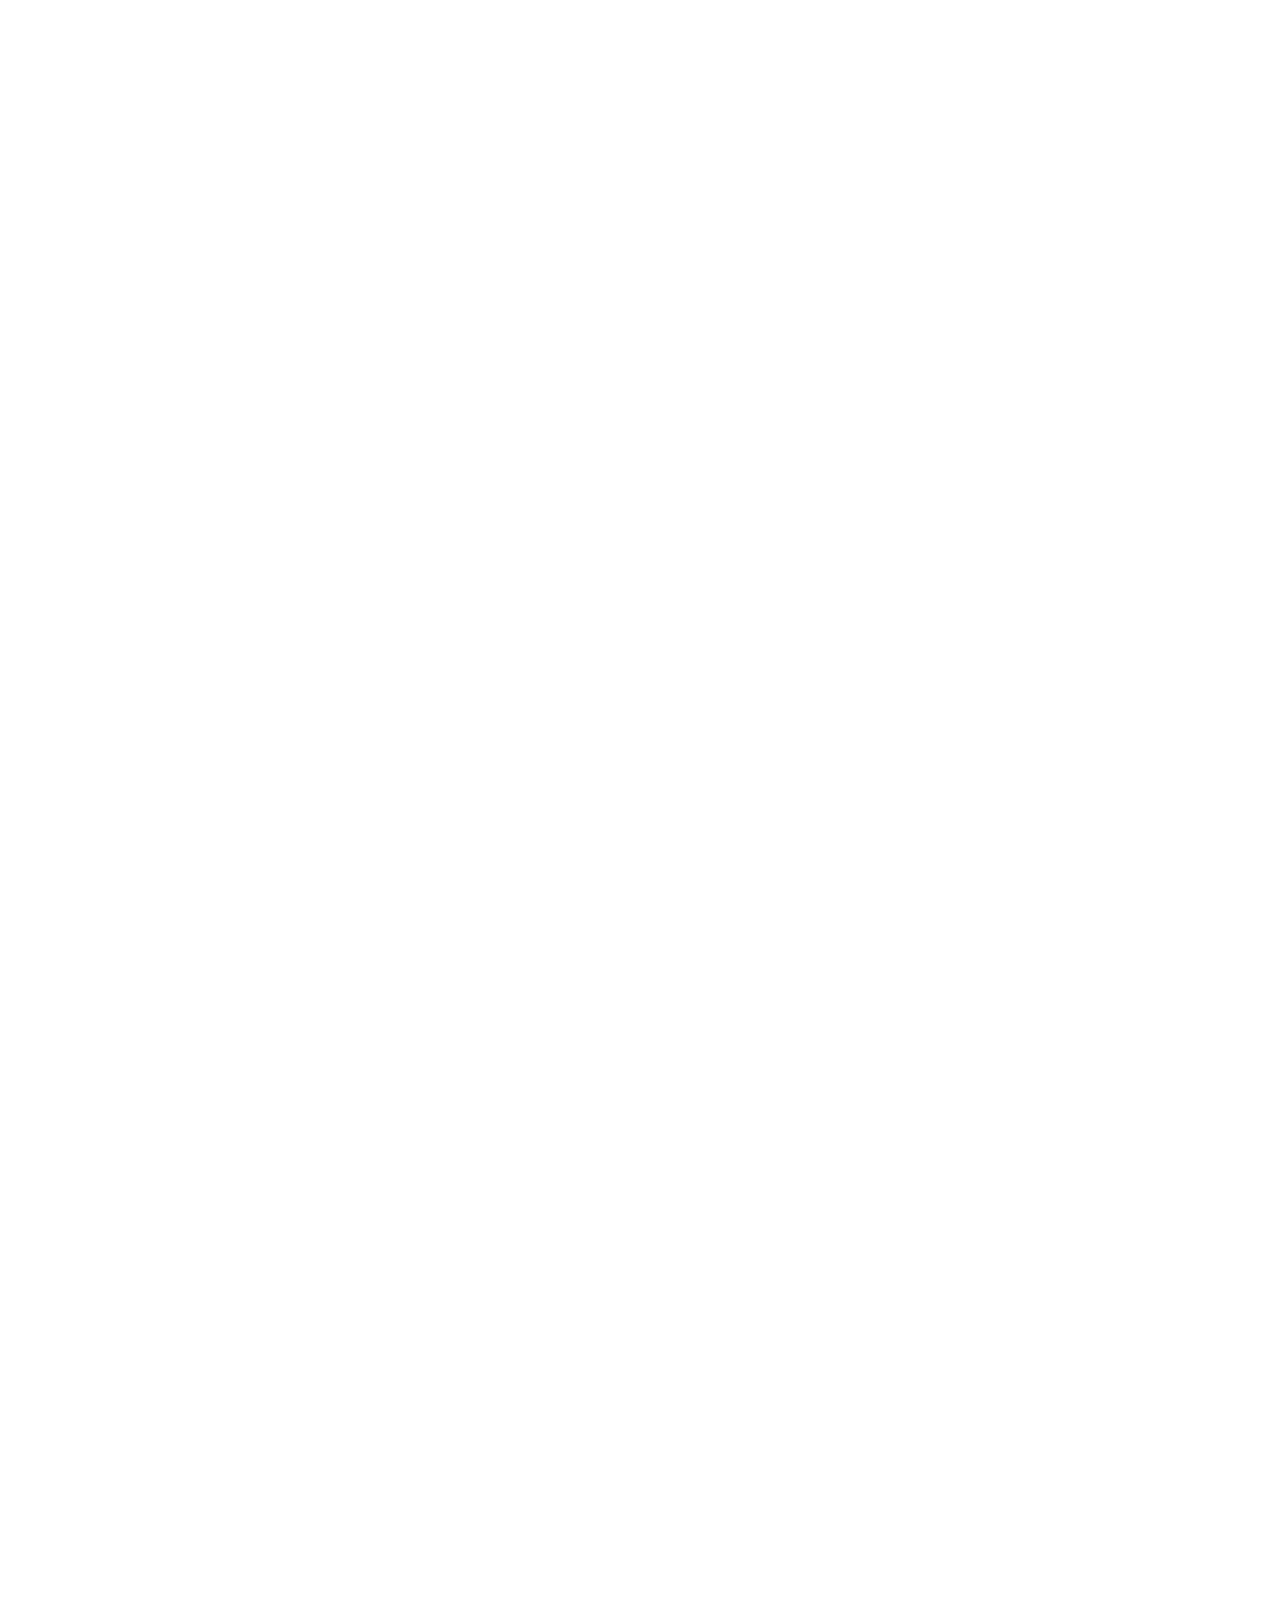
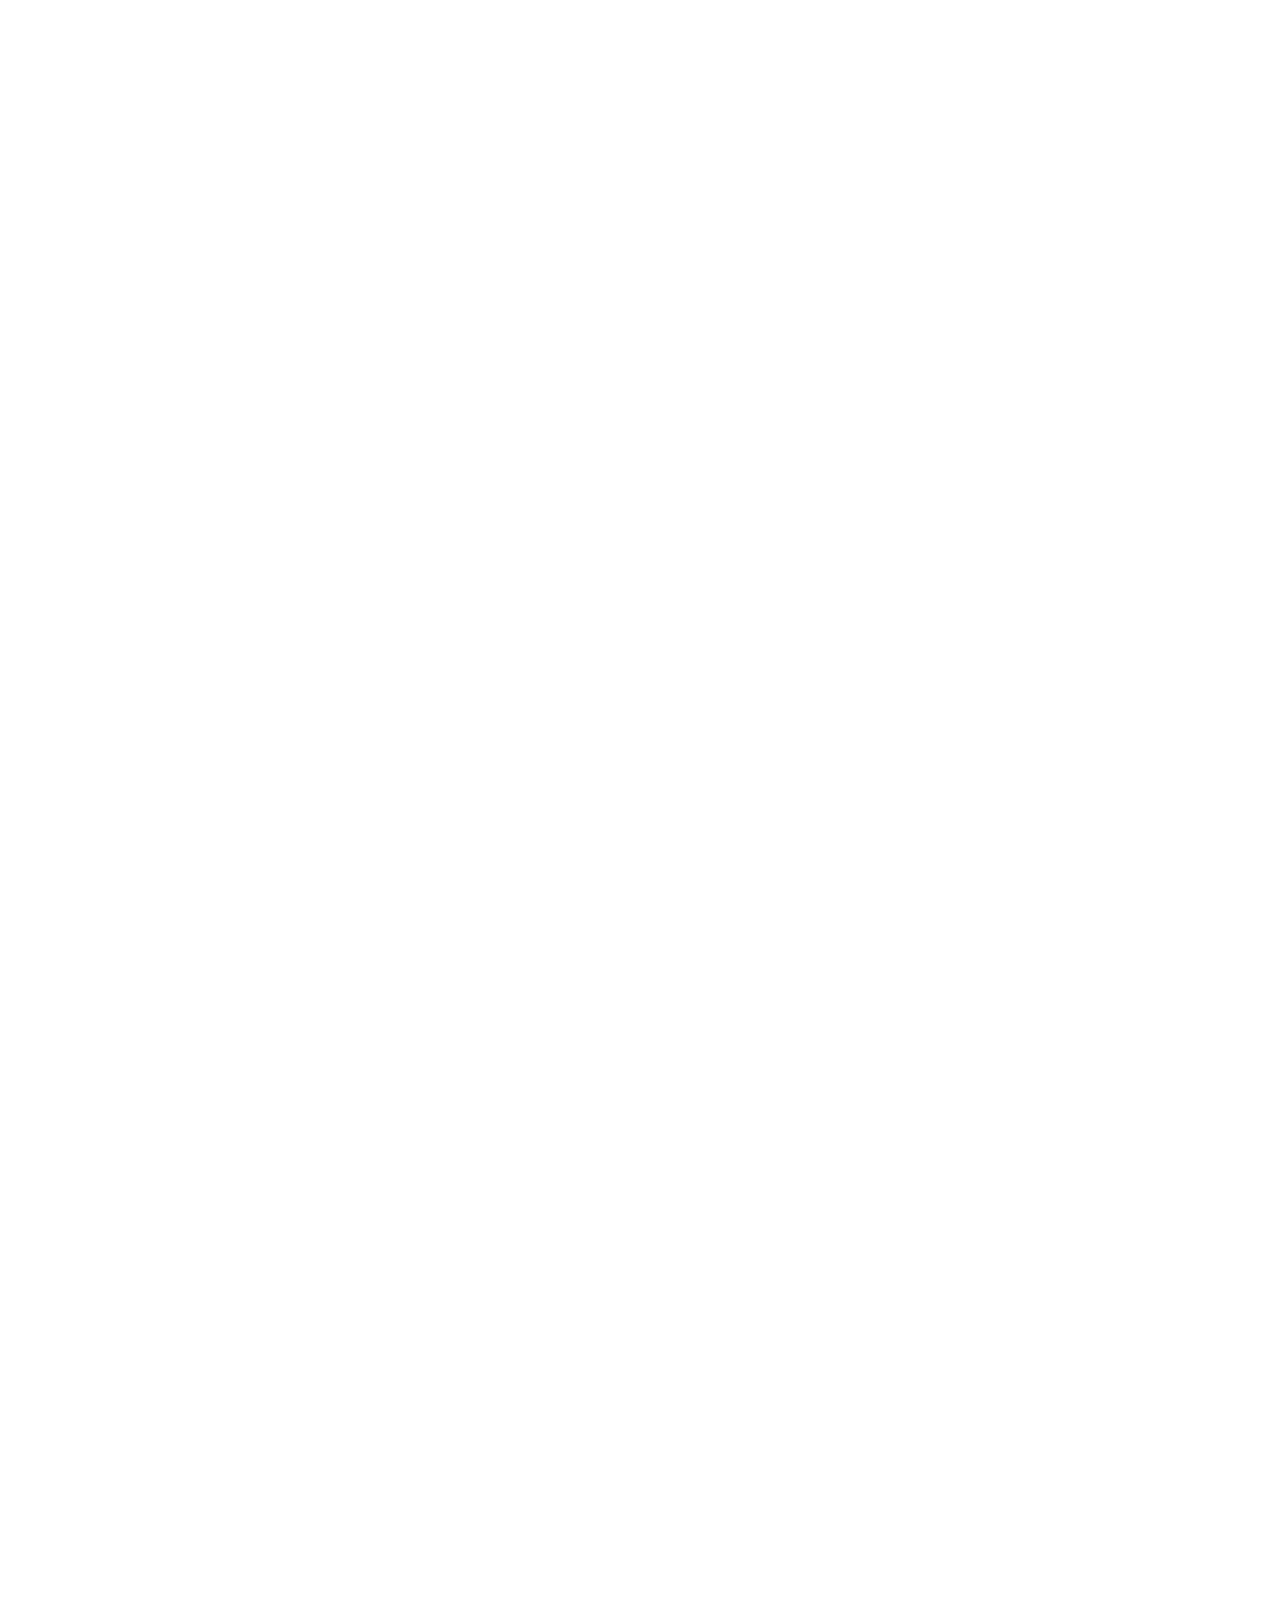
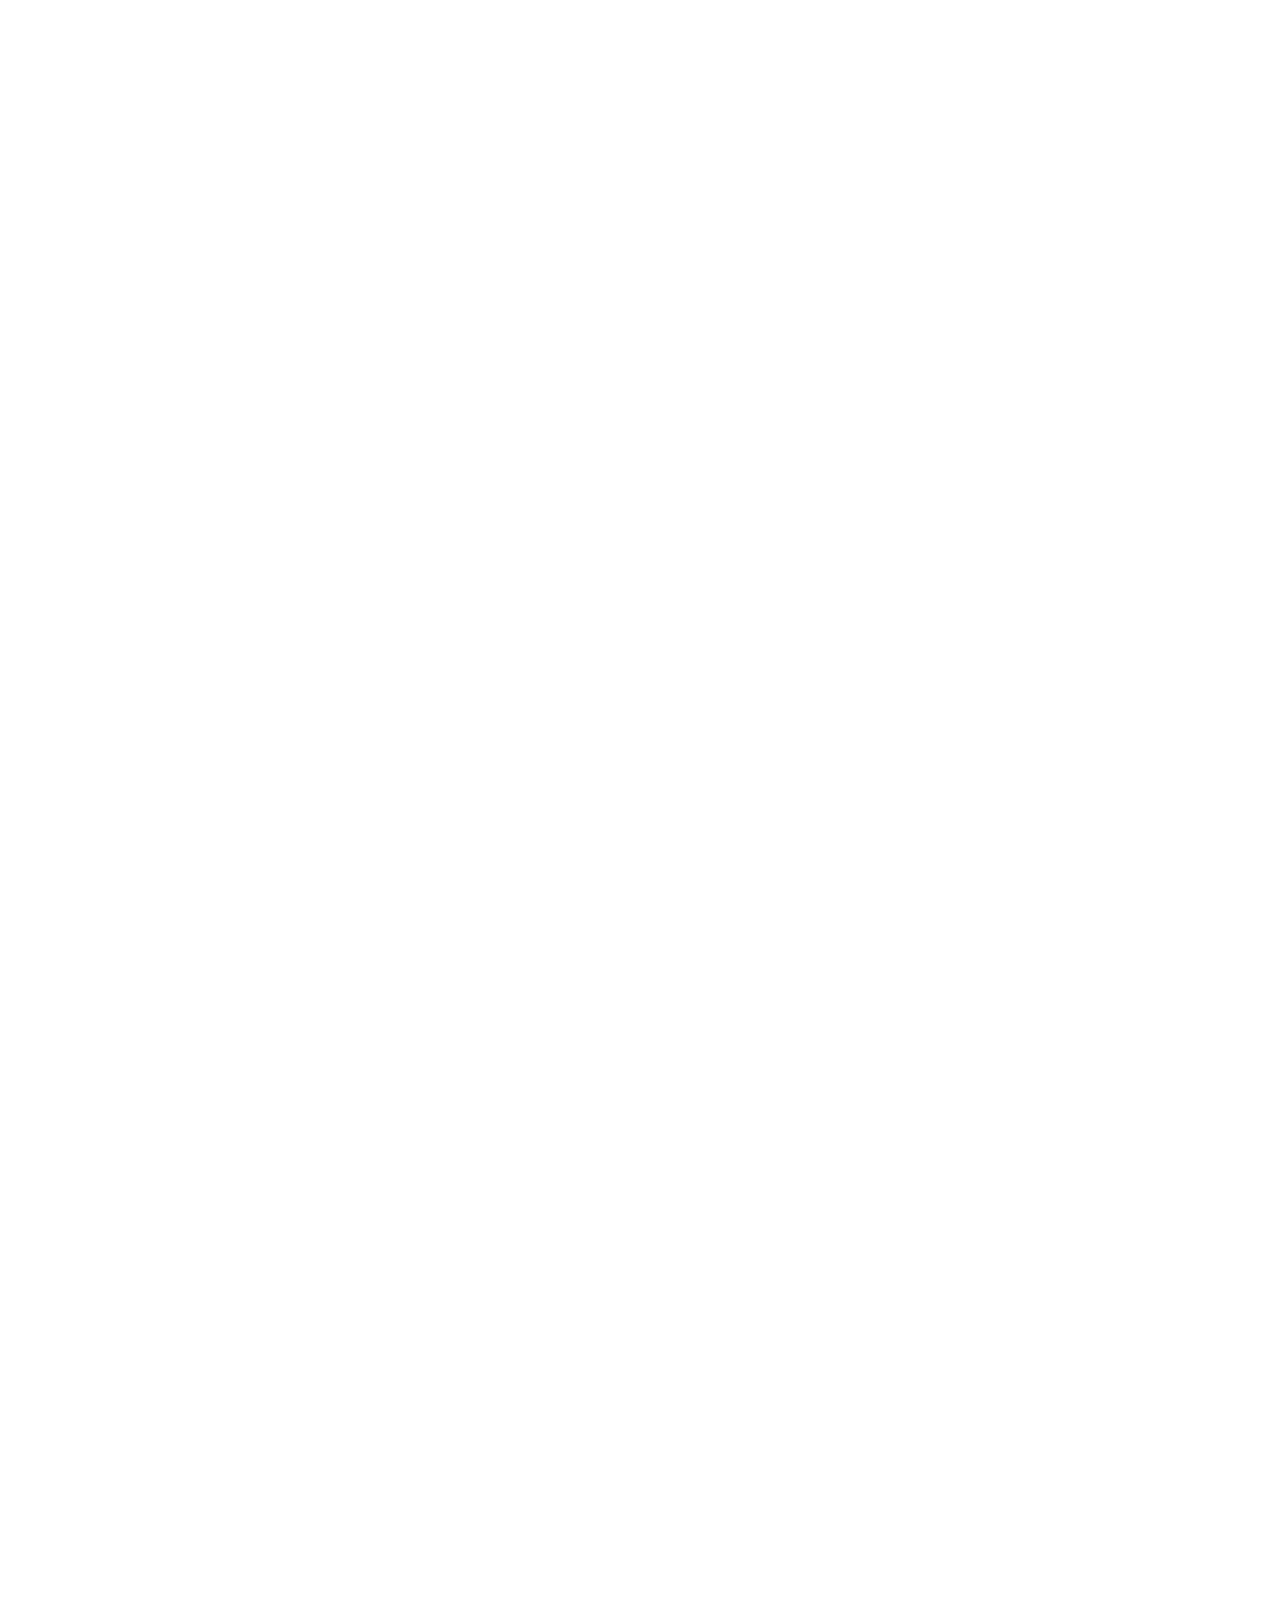
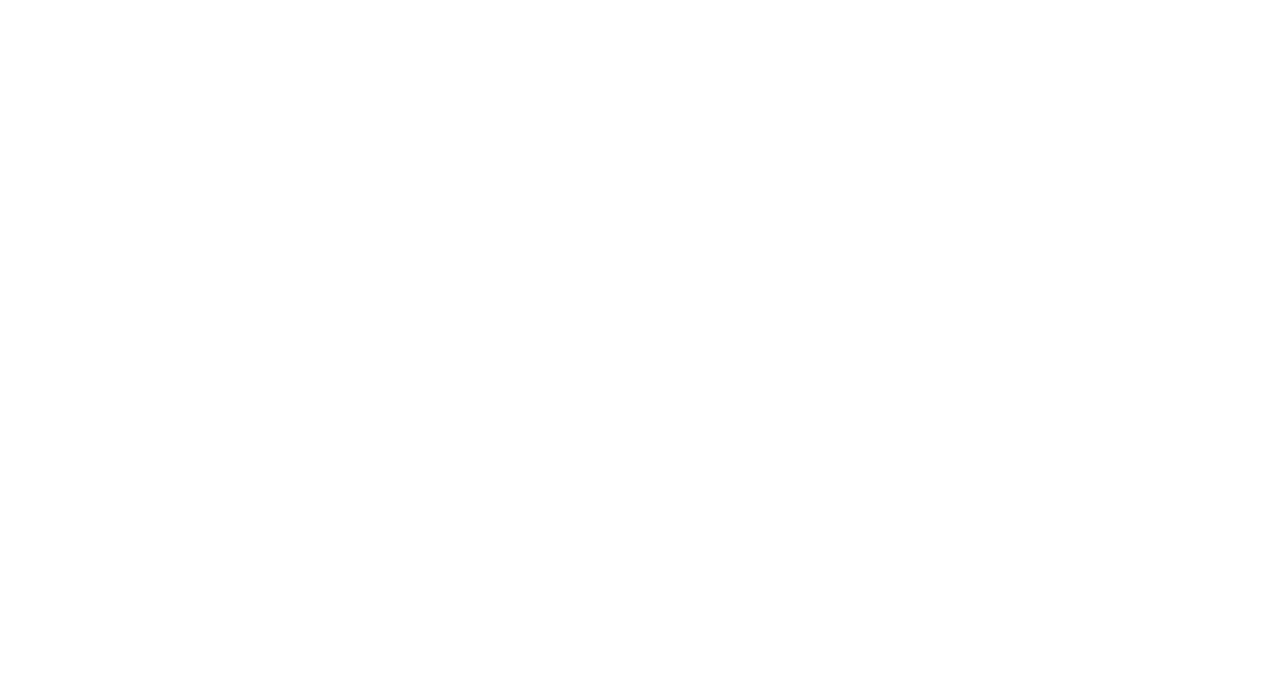
==== commit 81f162d9: "shuffled files and update preso to have real content, still missing code in preso" ====
--- a/public/index.html
+++ b/public/index.html
@@ -1,67 +1,4 @@
 <!DOCTYPE html>
-
-<!--
-
-    Welcome to the light side of the source, young padawan.
-
-    One step closer to learn something interesting you are...
-
-                               ____                  
-                            _.' :  `._               
-                        .-.'`.  ;   .'`.-.           
-               __      / : ___\ ;  /___ ; \      __  
-             ,'_ ""--.:__;".-.";: :".-.":__;.--"" _`,
-             :' `.t""--.. '<@.`;_  ',@:` ..--""j.' `;
-                  `:-.._J '-.-'L__ `-- ' L_..-;'     
-                    "-.__ ;  .-"  "-.  : __.-"       
-                        L ' /.------.\ ' J           
-                         "-.   "--"   .-"            
-                        __.l"-:_JL_;-";.__           
-                     .-j/'.;  ;""""  / .'\"-.        
-                   .' /:`. "-.:     .-" .';  `.      
-                .-"  / ;  "-. "-..-" .-"  :    "-.   
-             .+"-.  : :      "-.__.-"      ;-._   \  
-             ; \  `.; ;                    : : "+. ; 
-             :  ;   ; ;                    : ;  : \: 
-             ;  :   ; :                    ;:   ;  : 
-            : \  ;  :  ;                  : ;  /  :: 
-            ;  ; :   ; :                  ;   :   ;: 
-            :  :  ;  :  ;                : :  ;  : ; 
-            ;\    :   ; :                ; ;     ; ; 
-            : `."-;   :  ;              :  ;    /  ; 
-             ;    -:   ; :              ;  : .-"   : 
-             :\     \  :  ;            : \.-"      : 
-              ;`.    \  ; :            ;.'_..--  / ; 
-              :  "-.  "-:  ;          :/."      .'  :
-               \         \ :          ;/  __        :
-                \       .-`.\        /t-""  ":-+.   :
-                 `.  .-"    `l    __/ /`. :  ; ; \  ;
-                   \   .-" .-"-.-"  .' .'j \  /   ;/ 
-                    \ / .-"   /.     .'.' ;_:'    ;  
-                     :-""-.`./-.'     /    `.___.'   
-                           \ `t  ._  /               
-                            "-.t-._:'                
-
--->
-
-<!--
-    
-    So you'd like to know how to use impress.js?
-    
-    You've made the first, very important step -- you're reading the source code.
-    And that's how impress.js presentations are built -- with HTML and CSS code.
-    
-    Believe me, you need quite decent HTML and CSS skills to be able to use impress.js effectively.
-    And what is even more important, you need to be a designer, too, because there are no default
-    styles for impress.js presentations, there is no default or automatic layout for them.
-    
-    You need to design and build it by hand.
-    
-    So...
-    
-    Would you still like to know how to use impress.js?
-    
--->
 
 <html lang="en">
 <head>
@@ -70,10 +7,8 @@
     <meta name="apple-mobile-web-app-capable" content="yes" />
     <title>impress.js | presentation tool based on the power of CSS3 transforms and transitions in modern browsers | by Bartek Szopka @bartaz</title>
     
-    <meta name="description" content="impress.js is a presentation tool based on the power of CSS3 transforms and transitions in modern browsers and inspired by the idea behind prezi.com." />
-    <meta name="author" content="Bartek Szopka" />
-
-    <link href="http://fonts.googleapis.com/css?family=Open+Sans:regular,semibold,italic,italicsemibold|PT+Sans:400,700,400italic,700italic|PT+Serif:400,700,400italic,700italic" rel="stylesheet" />
+    <meta name="description" content="An overview of a few of the most popular javascript ." />
+    <meta name="author" content="Ben Nicholas" />
 
     <!--
         
@@ -92,252 +27,247 @@
     -->
     <link href="css/impress-demo.css" rel="stylesheet" />
     
-    <link rel="shortcut icon" href="favicon.png" />
-    <link rel="apple-touch-icon" href="apple-touch-icon.png" />
+    <script type="text/javascript" charset="utf-8" src="js/jquery-min.js"></script>
+    <script type="text/javascript" charset="utf-8">
+        function rotate() {
+            var el = $("#controller-rotate");
+            
+            if (el.text() === "Controller") {
+                el.text("View Model");
+            } else if (el.text() === "View Model") {
+                el.text("Collection");
+            } else if (el.text() === "Collection") {
+                el.text("Router");
+            } else if (el.text() === "Router") {
+                el.text("Controller")
+            }
+        }
+        
+        $(function() {    
+            setInterval("rotate()", 2000);
+        });
+    </script>
 </head>
 
-<!--
-    
-    Body element is used by impress.js to set some useful class names, that will allow you to detect
-    the support and state of the presentation in CSS or other scripts.
-    
-    First very useful class name is `impress-not-supported`. This class means, that browser doesn't
-    support features required by impress.js, so you should apply some fallback styles in your CSS.
-    It's not necessary to add it manually on this element. If the script detects that browser is not
-    good enough it will add this class, but keeping it in HTML means that users without JavaScript
-    will also get fallback styles.
-    
-    When impress.js script detects that browser supports all required features, this class name will
-    be removed.
-    
-    The class name on body element also depends on currently active presentation step. More details about
-    it can be found later, when `hint` element is being described.
-    
--->
 <body class="impress-not-supported">
 
-<!--
-    For example this fallback message is only visible when there is `impress-not-supported` class on body.
--->
 <div class="fallback-message">
     <p>Your browser <b>doesn't support the features required</b> by impress.js, so you are presented with a simplified version of this presentation.</p>
     <p>For the best experience please use the latest <b>Chrome</b>, <b>Safari</b> or <b>Firefox</b> browser.</p>
 </div>
 
-<!--
-    
-    Now that's the core element used by impress.js.
-    
-    That's the wrapper for your presentation steps. In this element all the impress.js magic happens.
-    It doesn't have to be a `<div>`. Only `id` is important here as that's how the script find it.
-    
-    You probably won't need it now, but there are some configuration options that can be set on this element.
-    
-    To change the duration of the transition between slides use `data-transition-duration="2000"` giving it
-    a number of ms. It defaults to 1000 (1s).
-    
-    You can also control the perspective with `data-perspective="500"` giving it a number of pixels.
-    It defaults to 1000. You can set it to 0 if you don't want any 3D effects.
-    If you are willing to change this value make sure you understand how CSS perspective works:
-    https://developer.mozilla.org/en/CSS/perspective
-    
-    But as I said, you won't need it for now, so don't worry - there are some simple but interesing things
-    right around the corner of this tag ;)
-    
--->
+
 <div id="impress">
 
-    <!--
-        
-        Here is where interesting thing start to happen.
-        
-        Each step of the presentation should be an element inside the `#impress` with a class name
-        of `step`. These step elements are positioned, rotated and scaled by impress.js, and
-        the 'camera' shows them on each step of the presentation.
-        
-        Positioning information is passed through data attributes.
-        
-        In the example below we only specify x and y position of the step element with `data-x="-1000"`
-        and `data-y="-1500` attributes. This means that **the center** of the element (yes, the center)
-        will be positioned in point x = -1000px and y = -1500px of the presentation 'canvas'.
-        
-        It will not be rotated or scaled.
-        
-    -->
-    <div id="bored" class="step slide" data-x="-1000" data-y="-1500">
-        <q>Aren't you just <b>bored</b> with all those slides-based presentations?</q>
-    </div>
-
-    <!--
-        
-        The `id` attribute of the step element is used to identify it in the URL, but it's optional.
-        If it is not defined, it will get a default value of `step-N` where N is a number of slide.
-        
-        So in the example below it'll be `step-2`.
-        
-        The hash part of the url when this step is active will be `#/step-2`.
-        
-        You can also use `#step-2` in a link, to point directly to this particular step.
-        
-        Please note, that while `#/step-2` (with slash) would also work in a link it's not recommended.
-        Using classic `id`-based links like `#step-2` makes these links usable also in fallback mode.
-        
-    -->
-    <div class="step slide" data-x="0" data-y="-1500">
-        <q>Don't you think that presentations given <strong>in modern browsers</strong> shouldn't <strong>copy the limits</strong> of 'classic' slide decks?</q>
-    </div>
-
-    <div class="step slide" data-x="1000" data-y="-1500">
-        <q>Would you like to <strong>impress your audience</strong> with <strong>stunning visualization</strong> of your talk?</q>
-    </div>
-
-    <!--
-        
-        This is an example of step element being scaled.
-        
-        Again, we use a `data-` attribute, this time it's `data-scale="4"`, so it means that this
-        element will be 4 times larger than the others.
-        From presentation and transitions point of view it means, that it will have to be scaled
-        down (4 times) to make it back to it's correct size.
-        
-    -->
-    <div id="title" class="step" data-x="0" data-y="0" data-scale="4">
-        <span class="try">then you should try</span>
-        <h1>impress.js<sup>*</sup></h1>
-        <span class="footnote"><sup>*</sup> no rhyme intended</span>
-    </div>
-
-    <!--
-        
-        This element introduces rotation.
-        
-        Notation shouldn't be a surprise. We use `data-rotate="90"` attribute, meaning that this
-        element should be rotated by 90 degrees clockwise.
-        
-    -->
-    <div id="its" class="step" data-x="850" data-y="3000" data-rotate="90" data-scale="5">
-        <p>It's a <strong>presentation tool</strong> <br/>
-        inspired by the idea behind <a href="http://prezi.com">prezi.com</a> <br/>
-        and based on the <strong>power of CSS3 transforms and transitions</strong> in modern browsers.</p>
-    </div>
-
-    <div id="big" class="step" data-x="3500" data-y="2100" data-rotate="180" data-scale="6">
-        <p>visualize your <b>big</b> <span class="thoughts">thoughts</span></p>
-    </div>
-
-    <!--
-        
-        And now it gets really exiting! We move into third dimension!
-        
-        Along with `data-x` and `data-y`, you can define the position on third (Z) axis, with
-        `data-z`. In the example below we use `data-z="-3000"` meaning that element should be
-        positioned far away from us (by 3000px).
-        
-    -->
-    <div id="tiny" class="step" data-x="2825" data-y="2325" data-z="-3000" data-rotate="300" data-scale="1">
-        <p>and <b>tiny</b> ideas</p>
-    </div>
-
-    <!--
-        
-        This step here doesn't introduce anything new when it comes to data attributes, but you
-        should notice in the demo that some words of this text are being animated.
-        It's a very basic CSS transition that is applied to the elements when this step element is
-        reached.
-        
-        At the very beginning of the presentation all step elements are given the class of `future`.
-        It means that they haven't been visited yet.
-        
-        When the presentation moves to given step `future` is changed to `present` class name.
-        That's how animation on this step works - text moves when the step has `present` class.
-        
-        Finally when the step is left the `present` class is removed from the element and `past`
-        class is added.
-        
-        So basically every step element has one of three classes: `future`, `present` and `past`.
-        Only one current step has the `present` class.
-        
-    -->
-    <div id="ing" class="step" data-x="3500" data-y="-850" data-rotate="270" data-scale="6">
-        <p>by <b class="positioning">positioning</b>, <b class="rotating">rotating</b> and <b class="scaling">scaling</b> them on an infinite canvas</p>
-    </div>
-
-    <div id="imagination" class="step" data-x="6700" data-y="-300" data-scale="6">
-        <p>the only <b>limit</b> is your <b class="imagination">imagination</b></p>
-    </div>
-
-    <div id="source" class="step" data-x="6300" data-y="2000" data-rotate="20" data-scale="4">
-        <p>want to know more?</p>
-        <q><a href="http://github.com/bartaz/impress.js">use the source</a>, Luke!</q>
-    </div>
-
-    <div id="one-more-thing" class="step" data-x="6000" data-y="4000" data-scale="2">
-        <p>one more thing...</p>
-    </div>
-
-    <!--
-        
-        And the last one shows full power and flexibility of impress.js.
-        
-        You can not only position element in 3D, but also rotate it around any axis.
-        So this one here will get rotated by -40 degrees (40 degrees anticlockwise) around X axis and
-        10 degrees (clockwise) around Y axis.
-        
-        You can of course rotate it around Z axis with `data-rotate-z` - it has exactly the same effect
-        as `data-rotate` (these two are basically aliases).
-        
-    -->
-    <div id="its-in-3d" class="step" data-x="6200" data-y="4300" data-z="-100" data-rotate-x="-40" data-rotate-y="10" data-scale="2">
-        <p><span class="have">have</span> <span class="you">you</span> <span class="noticed">noticed</span> <span class="its">it's</span> <span class="in">in</span> <b>3D<sup>*</sup></b>?</p>
-        <span class="footnote">* beat that, prezi ;)</span>
-    </div>
-
-    <!--
-        
-        So to make a summary of all the possible attributes used to position presentation steps, we have:
-        
-        * `data-x`, `data-y`, `data-z` -- they define the position of **the center** of step element on
-            the canvas in pixels; their default value is 0;
-        * `data-rotate-x`, `data-rotate-y`, 'data-rotate-z`, `data-rotate` -- they define the rotation of
-            the element around given axis in degrees; their default value is 0; `data-rotate` and `data-rotate-z`
-            are exactly the same;
-        * `data-scale` -- defines the scale of step element; default value is 1
-        
-        These values are used by impress.js in CSS transformation functions, so for more information consult
-        CSS transfrom docs: https://developer.mozilla.org/en/CSS/transform
-        
-    -->
-    <div id="overview" class="step" data-x="3000" data-y="1500" data-scale="10">
-    </div>
-
-</div>
-
-<!--
-    
-    Hint is not related to impress.js in any way.
-    
-    But it can show you how to use impress.js features in creative way.
-    
-    When the presentation step is shown (selected) its element gets the class of "active" and the body element
-    gets the class based on active step id `impress-on-ID` (where ID is the step's id)... It may not be
-    so clear because of all these "ids" in previous sentence, so for example when the first step (the one with
-    the id of `bored`) is active, body element gets a class of `impress-on-bored`.
-    
-    This class is used by this hint below. Check CSS file to see how it's shown with delayed CSS animation when
-    the first step of presentation is visible for a couple of seconds.
-    
-    ...
-    
-    And when it comes to this piece of JavaScript below ... kids, don't do this at home ;)
-    It's just a quick and dirty workaround to get different hint text for touch devices.
-    In a real world it should be at least placed in separate JS file ... and the touch content should be
-    probably just hidden somewhere in HTML - not hard-coded in the script.
-    
-    Just sayin' ;)
-    
--->
-<div class="hint">
-    <p>Use a spacebar or arrow keys to navigate</p>
+    <div id="intro-slide" class="step slide grey" data-x="-1000" data-y="-1500">
+        <h1>Javascript MV* Frameworks</h1>
+    </div>
+
+    <div class="step slide pink" data-x="0" data-y="-1500">
+        <q><strong>EVERYONE <br />HAS A<br />BROWSER</strong></q>
+    </div>
+    
+    <div class="step slide pink" data-x="1000" data-y="-1500">
+        <q>So let's make apps in the browser!</q>
+    </div>
+    
+    <div class="step slide pink" data-x="2000" data-y="-1500">
+        <q>But that's hard!</q>
+    </div>
+
+    <div class="step slide pink" data-x="3000" data-y="-1500">
+        <q>We need to build in HTML and CSS</q>
+    </div>
+    
+    <div class="step slide pink" data-x="4000" data-y="-1500">
+        <ul>
+            <li>Not interactive</li>
+            <li>Slow response</li>
+            <li>Hard to write</li>
+        </ul>
+    </div>
+    
+    <div class="step slide pink" data-x="5000" data-y="-1500">
+        <q>So what's<br />the solution?</q>
+    </div>
+    
+    <div class="step slide green" data-x="6000" data-y="-1500">
+        <q class="centered">AJAX!</q><br /><p>(That Means Javascript)</p>
+    </div>
+    
+    <div class="step slide green" data-x="7000" data-y="-1500">
+        <q>Great! Let's use one page!</q>
+    </div>
+    
+    <div class="step slide green" data-x="8000" data-y="-1500">
+        <q>So we've got data floating around</q>
+    </div>
+    
+    <div class="step slide green" data-x="9000" data-y="-1500">
+        <q>Where does it belong?</q>
+    </div>
+    
+    <div class="step slide blue" data-x="10000" data-y="-1500">
+        <q>This question was answered before, right?</q>
+    </div>
+
+    <div id="breakout" class="step" data-x="5000" data-y="1800" data-scale="8">
+        <div class="huge">Model</div>
+        <div class="huge">View</div>
+        <div class="huge" id="controller-rotate">Controller</div>
+    </div>
+    
+    <div class="step" data-x="1350" data-y="625" data-rotate="90" data-scale="3">
+        <p>Where the data is stored</p>
+    </div>
+    
+    <div class="step" data-x="4400" data-y="1300" data-rotate="-90" data-scale="3">
+        <p>Showing off the data</p>
+    </div>
+    
+    <div class="step" data-x="1350" data-y="4500" data-rotate="90" data-scale="3">
+        <p>Wiring up the other two</p>
+    </div>
+    
+    <div id="recap" class="step" data-x="5000" data-y="1800" data-scale="8">
+    </div>
+    
+    <div id="ember-intro" class="step slide green" data-x="2000" data-y="8000" data-rotate-x="-60" data-scale="2">
+        <h2>Ember.js</h2>
+    </div>
+    
+    <div class="step slide green" data-x="2000" data-y="9000" data-z="-700" data-rotate-x="-90" data-scale="2">
+        <ul>
+            <li>Formerly Sproutcore</li>
+            <li>C is for controller</li>
+            <li>Some plugin support</li>
+        </ul>
+    </div>
+    
+    <div class="step slide green" data-x="2000" data-y="9000" data-z="-2700" data-rotate-x="-90" data-scale="2">
+        <a class="applink" href="ember.html">The Ember App</a>
+    </div>
+    
+    <div class="step slide green" data-x="2000" data-y="9000" data-z="-4700" data-rotate-x="-90" data-scale="2">
+        <h3>The Code</h3>
+    </div>
+    
+    <div class="step slide blue" data-x="1600" data-y="9020" data-z="-4450" data-rotate-x="-90" data-scale=".75">
+        <p>blah blah blah</p>
+    </div>
+    
+    <div class="step slide blue" data-x="2400" data-y="9020" data-z="-4450" data-rotate-x="-90" data-scale=".75">
+        <p>blah blah blah</p>
+    </div>
+    
+    <div class="step slide blue" data-x="1600" data-y="9020" data-z="-5100" data-rotate-x="-90" data-scale=".75">
+        <p>blah blah blah</p>
+    </div>
+    
+    <div class="step slide blue" data-x="2400" data-y="9020" data-z="-5100" data-rotate-x="-90" data-scale=".75">
+        <p>blah blah blah</p>
+    </div>
+    
+    <div class="step slide green" data-x="2000" data-y="9000" data-z="-6700" data-rotate-x="-90" data-scale="2">
+        <ul>
+            <li>Moderately compact</li>
+            <li>Server calls automated</li>
+            <li>Templating built in</li>
+        </ul>
+    </div>
+    
+    <div id="knockout-intro" class="step step slide pink" data-x="4000" data-y="8000" data-rotate-x="-60" data-scale="2">
+        <h2>Knockout.js</h2>
+    </div>
+    
+    <div class="step slide pink" data-x="4000" data-y="9000" data-z="-700" data-rotate-x="-90" data-scale="2">
+        <ul>
+            <li>Most "native" javascript</li>
+            <li>VM is for View Model</li>
+            <li>HTML binding magic</li>
+        </ul>
+    </div>
+    
+    <div class="step slide pink" data-x="4000" data-y="9000" data-z="-2700" data-rotate-x="-90" data-scale="2">
+        <a class="applink" href="knockout.html">The Knockout App</a>
+    </div>
+    
+    <div class="step slide pink" data-x="4000" data-y="9000" data-z="-4700" data-rotate-x="-90" data-scale="2">
+        <h3>The Code</h3>
+    </div>
+    
+    <div class="step slide green" data-x="3600" data-y="9020" data-z="-4450" data-rotate-x="-90" data-scale=".75">
+        <p>blah blah blah</p>
+    </div>
+    
+    <div class="step slide green" data-x="4400" data-y="9020" data-z="-4450" data-rotate-x="-90" data-scale=".75">
+        <p>blah blah blah</p>
+    </div>
+    
+    <div class="step slide green" data-x="3600" data-y="9020" data-z="-5100" data-rotate-x="-90" data-scale=".75">
+        <p>blah blah blah</p>
+    </div>
+    
+    <div class="step slide green" data-x="4400" data-y="9020" data-z="-5100" data-rotate-x="-90" data-scale=".75">
+        <p>blah blah blah</p>
+    </div>
+    
+    <div class="step slide pink" data-x="4000" data-y="9000" data-z="-6700" data-rotate-x="-90" data-scale="2">
+        <ul>
+            <li>Moderately compact</li>
+            <li>Server calls manual</li>
+            <li>Magical Templating!</li>
+        </ul>
+    </div>
+    
+    <div id="backbone-intro" class="step slide blue" data-x="6000" data-y="8000" data-rotate-x="-60" data-scale="2">
+        <h2>Backbone.js</h2>
+    </div>
+    
+    <div class="step slide blue" data-x="6000" data-y="9000" data-z="-700" data-rotate-x="-90" data-scale="2">
+        <ul>
+            <li>Most popular right now</li>
+            <li>C is for Collections/Routers</li>
+            <li>Very data focused</li>
+        </ul>
+    </div>
+    
+    <div class="step slide blue" data-x="6000" data-y="9000" data-z="-2700" data-rotate-x="-90" data-scale="2">
+        <a class="applink" href="backbone.html">The Backbone App</a>
+    </div>
+    
+    <div class="step slide blue" data-x="6000" data-y="9000" data-z="-4700" data-rotate-x="-90" data-scale="2">
+        <h3>The Code</h3>
+    </div>
+    
+    <div class="step slide pink" data-x="5600" data-y="9020" data-z="-4450" data-rotate-x="-90" data-scale=".75">
+        <p>blah blah blah</p>
+    </div>
+    
+    <div class="step slide pink" data-x="6400" data-y="9020" data-z="-4450" data-rotate-x="-90" data-scale=".75">
+        <p>blah blah blah</p>
+    </div>
+    
+    <div class="step slide pink" data-x="5600" data-y="9020" data-z="-5100" data-rotate-x="-90" data-scale=".75">
+        <p>blah blah blah</p>
+    </div>
+    
+    <div class="step slide pink" data-x="6400" data-y="9020" data-z="-5100" data-rotate-x="-90" data-scale=".75">
+        <p>blah blah blah</p>
+    </div>
+    
+    <div class="step slide blue" data-x="6000" data-y="9000" data-z="-6700" data-rotate-x="-90" data-scale="2">
+        <ul>
+            <li>A lot of code</li>
+            <li>Magic server sync</li>
+            <li>"Modular" templating</li>
+        </ul>
+    </div>
+    
+    <div id="questions" class="step" data-x="-6000" data=y="0" data-z="-6000" data-rotate-x="-90" data-rotate-y="90" data-scale="10">
+        <h1>Questions? Comments? Love Impress.js?</h1>
+    </div>
+
 </div>
 <script>
 if ("ontouchstart" in document.documentElement) { 
@@ -345,94 +275,9 @@
 }
 </script>
 
-<!--
-    
-    Last, but not least.
-    
-    To make all described above really work, you need to include impress.js in the page.
-    I strongly encourage to minify it first.
-    
-    In here I just include full source of the script to make it more readable.
-    
-    You also need to call a `impress().init()` function to initialize impress.js presentation.
-    And you should do it in the end of your document. Not only because it's a good practice, but also
-    because it should be done when the whole document is ready.
-    Of course you can wrap it in any kind of "DOM ready" event, but I was too lazy to do so ;)
-    
--->
+
 <script src="js/impress.js"></script>
 <script>impress().init();</script>
 
-<!--
-    
-    The `impress()` function also gives you access to the API that controls the presentation.
-    
-    Just store the result of the call:
-    
-        var api = impress();
-    
-    and you will get three functions you can call:
-    
-        `api.init()` - initializes the presentation,
-        `api.next()` - moves to next step of the presentation,
-        `api.prev()` - moves to previous step of the presentation,
-        `api.goto( idx | id | element, [duration] )` - moves the presentation to the step given by its index number
-                id or the DOM element; second parameter can be used to define duration of the transition in ms,
-                but it's optional - if not provided default transition duration for the presentation will be used.
-    
-    You can also simply call `impress()` again to get the API, so `impress().next()` is also allowed.
-    Don't worry, it wont initialize the presentation again.
-    
-    For some example uses of this API check the last part of the source of impress.js where the API
-    is used in event handlers.
-    
--->
-
 </body>
 </html>
-
-<!--
-    
-    Now you know more or less everything you need to build your first impress.js presentation, but before
-    you start...
-    
-    Oh, you've already cloned the code from GitHub?
-    
-    You have it open in text editor?
-    
-    Stop right there!
-    
-    That's not how you create awesome presentations. This is only a code. Implementation of the idea that
-    first needs to grow in your mind.
-    
-    So if you want to build great presentation take a pencil and piece of paper. And turn off the computer.
-    
-    Sketch, draw and write. Brainstorm your ideas on a paper. Try to build a mind-map of what you'd like
-    to present. It will get you closer and closer to the layout you'll build later with impress.js.
-    
-    Get back to the code only when you have your presentation ready on a paper. It doesn't make sense to do
-    it earlier, because you'll only waste your time fighting with positioning of useless points.
-    
-    If you think I'm crazy, please put your hands on a book called "Presentation Zen". It's all about 
-    creating awesome and engaging presentations.
-    
-    Think about it. 'Cause impress.js may not help you, if you have nothing interesting to say.
-    
--->
-
-<!--
-    
-    Are you still reading this?
-    
-    For real?
-    
-    I'm impressed! Feel free to let me know that you got that far (I'm @bartaz on Twitter), 'cause I'd like
-    to congratulate you personally :)
-    
-    But you don't have to do it now. Take my advice and take some time off. Make yourself a cup of coffee, tea,
-    or anything you like to drink. And raise a glass for me ;)
-    
-    Cheers!
-    
--->
-
--- a/public/css/impress-demo.css
+++ b/public/css/impress-demo.css
@@ -82,16 +82,10 @@
     want to leave anybody behind.
 */
 body {
-    font-family: 'PT Sans', sans-serif;
+    font-family: 'Yanone Kaffeesatz', sans-serif;
     min-height: 740px;
     
-    background: rgb(215, 215, 215);
-    background: -webkit-gradient(radial, 50% 50%, 0, 50% 50%, 500, from(rgb(240, 240, 240)), to(rgb(190, 190, 190)));
-    background: -webkit-radial-gradient(rgb(240, 240, 240), rgb(190, 190, 190));
-    background:    -moz-radial-gradient(rgb(240, 240, 240), rgb(190, 190, 190));
-    background:     -ms-radial-gradient(rgb(240, 240, 240), rgb(190, 190, 190));
-    background:      -o-radial-gradient(rgb(240, 240, 240), rgb(190, 190, 190));
-    background:         radial-gradient(rgb(240, 240, 240), rgb(190, 190, 190));    
+    background-color: white;
 }
 
 /*
@@ -137,7 +131,7 @@
 */
 
 .fallback-message {
-    font-family: sans-serif;
+    font-family: 'Yanone Kaffeesatz', sans-serif;
     line-height: 1.3;
     
     width: 780px;
@@ -175,7 +169,7 @@
     -o-box-sizing:      border-box;
     box-sizing:         border-box;
 
-    font-family: 'PT Serif', georgia, serif;
+    font-family: 'Yanone Kaffeesatz', 'Gill Sans', georgia, serif;
     font-size: 48px;
     line-height: 1.5;
 }
@@ -198,6 +192,11 @@
 
 .impress-enabled .step.active { opacity: 1 }
 
+.huge {
+    font-size: 5em;
+    line-height: 1em;
+}
+
 /*
     These 'slide' step styles were heavily inspired by HTML5 Slides:
     http://html5slides.googlecode.com/svn/trunk/styles.css
@@ -213,30 +212,122 @@
     height: 700px;
     padding: 40px 60px;
 
-    background-color: white;
     border: 1px solid rgba(0, 0, 0, .3);
-    border-radius: 10px;
     box-shadow: 0 2px 6px rgba(0, 0, 0, .1);
 
-    color: rgb(102, 102, 102);
     text-shadow: 0 2px 2px rgba(0, 0, 0, .1);
 
-    font-family: 'Open Sans', Arial, sans-serif;
+    font-family: 'Yanone Kaffeesatz', Arial, sans-serif;
     font-size: 30px;
     line-height: 36px;
     letter-spacing: -1px;
+    vertical-align: center;
+    
+    overflow-y: scroll;
+}
+
+.pink {
+    color: white;
+    background-color: rgb(234, 95, 134);
+}
+
+.pink a {
+    background: rgba(146, 57, 88, .5);
+}
+
+.pink a:hover,
+.pink a:focus {
+    background: rgba(146, 57, 88, 1);
+}	
+
+.green {
+    color: white;
+    background-color: rgb(146, 179, 88);
+}
+
+.green a {
+    background: rgba(107, 138, 50, 0.5)
+}
+
+.green a:hover,
+.green a:focus {
+    background: rgba(107, 132, 50, 1);    
+}
+
+.grey {
+    color: white;
+    background-color: rgb(54, 54, 54);
+}
+
+.blue {
+    color: white;
+    background-color: rgb(104, 168, 195);
+}
+
+.blue a {
+    background: rgba(59, 96, 115, .5);
+}
+
+.blue a:hover,
+.blue a:focus {
+    background: rgba(59, 96, 115, 1);
+}
+
+#controller-rotate {
+    border-bottom: none;
+    
+    -webkit-transition: all 0.5s;
+    -moz-transition:    all 0.5s;
+    -ms-transition:     all 0.5s;
+    -o-transition:      all 0.5s;
+    transition:         all 0.5s;
+}
+
+.slide h1 {
+    margin-top: 285px;
+    font-size: 3em;
+    text-align: center;
+}
+
+.slide h2 {
+    margin-top: 285px;
+    font-size: 5em;
+    text-align: center;
+}
+
+.slide .applink {
+    position: relative;
+    top: 285px;
+    left: 40px;
+    font-size: 4em;
+    text-align: center;
 }
 
 .slide q {
     display: block;
     font-size: 50px;
-    line-height: 72px;
-
-    margin-top: 100px;
+
+    margin-top: 120px;
+    font-size: 4em;
+    line-height: 1em;
+}
+
+.slide q.centered {
+    text-align: center;
+    margin-top: 240px;
 }
 
 .slide q strong {
     white-space: nowrap;
+}
+
+.slide ul {
+    font-size: 3em;
+    line-height: 1.5em;
+    list-style-type: square;
+    
+    margin-top: 100px;
+    margin-left: 50px;
 }
 
 /*
@@ -246,15 +337,15 @@
     scalable way of styling, but most of steps have quite a custom look
     and typography tricks here and there, so they had to be styles separately.
 
-    First is the title step with a big <h1> (no room for padding) and some
+    First is the breakout step with a big <h1> (no room for padding) and some
     3D positioning along Z axis.
 */
 
-#title {
+#breakout {
     padding: 0;
 }
 
-#title .try {
+#breakout .try {
     font-size: 64px;
     position: absolute;
     top: -0.5em;
@@ -267,7 +358,7 @@
     transform:         translateZ(20px);
 }
 
-#title h1 {
+#breakout h1 {
     font-size: 190px;
     
     -webkit-transform: translateZ(50px);
@@ -277,7 +368,7 @@
     transform:         translateZ(50px);
 }
 
-#title .footnote {
+#breakout .footnote {
     font-size: 32px;
 }
 
